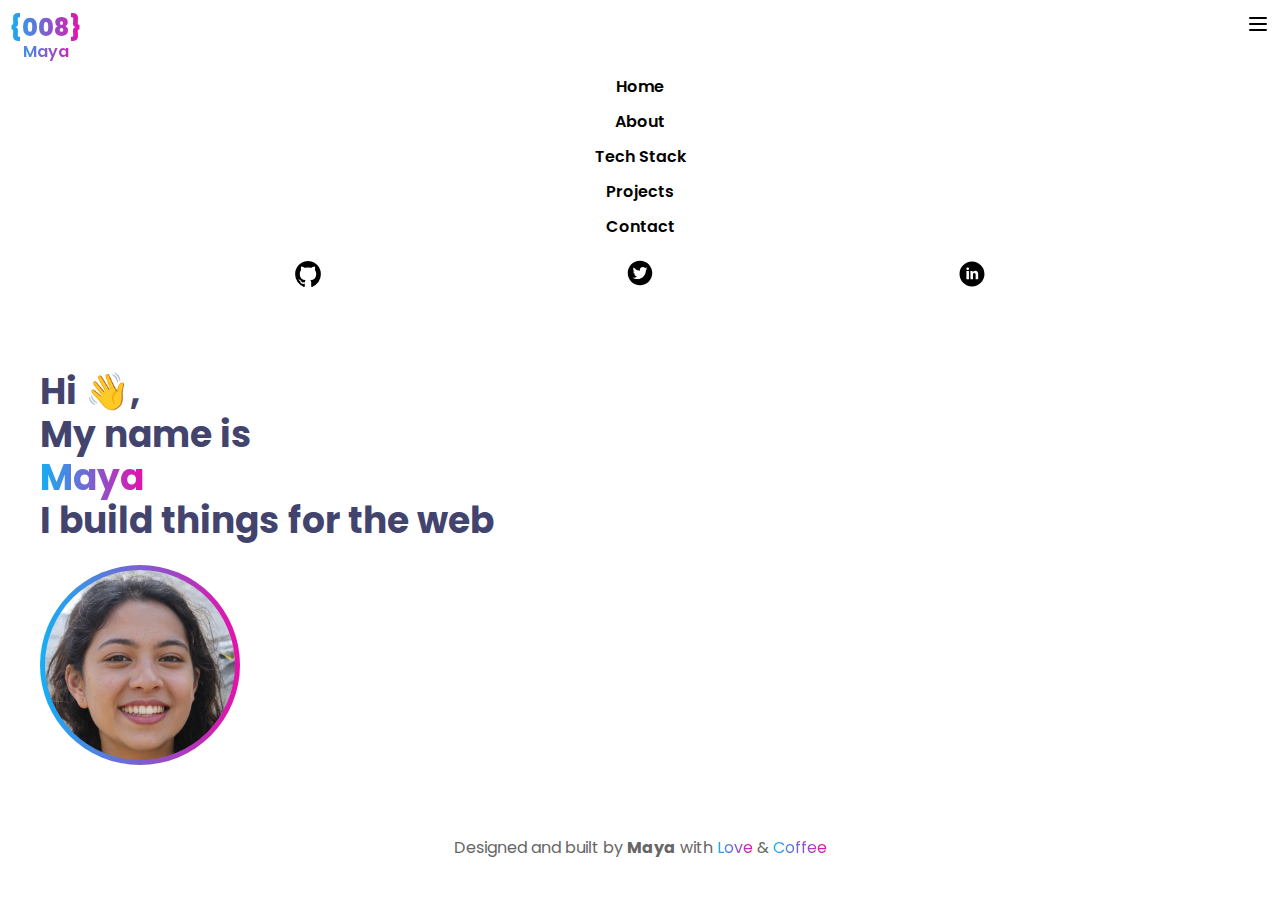
==== index.html @ 48c4150e "styling adjustments" ====
<!DOCTYPE html>
<html lang="en">
<head>
  <meta charset="UTF-8">
  <meta name="viewport" content="width=device-width, initial-scale=1.0">
  <title>Portfolio</title>
  <!-- Google Fonts -->
  <link rel="preconnect" href="https://fonts.googleapis.com">
  <link rel="preconnect" href="https://fonts.gstatic.com" crossorigin>
  <link href="https://fonts.googleapis.com/css2?family=Poppins:ital,wght@0,100;0,200;0,300;0,400;0,500;0,600;0,700;0,800;0,900;1,100;1,200;1,300;1,400;1,500;1,600;1,700;1,800;1,900&display=swap" rel="stylesheet">
  <!-- CSS -->
  <link rel="stylesheet" href="./css/icons.css">
  <link rel="stylesheet" href="./css/index.css">
</head>
<body>
  <!-- Header -->
  <header class="header">
    <nav class="header__nav">
      <!-- Logo -->
      <div class="header__logo">
        <div class="logo">
          <a href="index.html">
            <div class="logo__upper">{008}</div>
            <div class="logo__lower">Maya</div>
          </a>
        </div>
      </div>
      <!-- Navigation -->
      <div class="toggle-menu" role="button"><i class="icon icon-menu"></i></div>
      <ul class="header__nav-pages">
        <li><a href="./index.html">Home</a></li>
        <li><a href="./pages/about.html">About</a></li>
        <li><a href="./pages/tech-stack.html">Tech Stack</a></li>
        <li><a href="./pages/projects.html">Projects</a></li>
        <li><a href="./pages/contact.html">Contact</a></li>
      </ul>
      <ul class="header__nav-socials">
        <li><a href="#"><i class="icon icon-github"></i></a></li>
        <li><a href="#"><i class="icon icon-twitter_circle"></i></a></li>
        <li><a href="#"><i class="icon icon-linkedin_circle"></i></a></li>
      </ul>
    </nav>
  </header>

  <!-- Main -->
   <main class="page-content page-home">
    <!-- Page title -->
    <h1 class="page-home__title">
      Hi 👋,<br>
      My name is<br>
      <span class="gradient-text">Maya</span><br>
      I build things for the web
    </h1>
    <!-- Profile image -->
     <div class="profile-img">
      <img src="./img/profile-img.png" alt="Profile image">
     </div>
  </main>

  <!-- Footer -->
  <footer class="footer">
    <p>Designed and built by <strong>Maya</strong> with <span class="gradient-text">Love</span> & <span class="gradient-text">Coffee</span></p>
  </footer>
</body>
</html>
---- css/icons.css ----
/* COLORED ICONS ----------------------------------- */

/* Devicon: html5 */
.icon-html5 {
  display: inline-block;
  width: 1em;
  height: 1em;
  background-repeat: no-repeat;
  background-size: 100% 100%;
  background-image: url("data:image/svg+xml,%3Csvg xmlns='http://www.w3.org/2000/svg' viewBox='0 0 128 128'%3E%3Cpath fill='%23e44d26' d='M19.037 113.876L9.032 1.661h109.936l-10.016 112.198l-45.019 12.48z'/%3E%3Cpath fill='%23f16529' d='m64 116.8l36.378-10.086l8.559-95.878H64z'/%3E%3Cpath fill='%23ebebeb' d='M64 52.455H45.788L44.53 38.361H64V24.599H29.489l.33 3.692l3.382 37.927H64zm0 35.743l-.061.017l-15.327-4.14l-.979-10.975H33.816l1.928 21.609l28.193 7.826l.063-.017z'/%3E%3Cpath fill='%23fff' d='M63.952 52.455v13.763h16.947l-1.597 17.849l-15.35 4.143v14.319l28.215-7.82l.207-2.325l3.234-36.233l.335-3.696h-3.708zm0-27.856v13.762h33.244l.276-3.092l.628-6.978l.329-3.692z'/%3E%3C/svg%3E");
}
/* Devicon: css3 */
.icon-css3 {
  display: inline-block;
  width: 1em;
  height: 1em;
  background-repeat: no-repeat;
  background-size: 100% 100%;
  background-image: url("data:image/svg+xml,%3Csvg xmlns='http://www.w3.org/2000/svg' viewBox='0 0 128 128'%3E%3Cpath fill='%231572b6' d='M18.814 114.123L8.76 1.352h110.48l-10.064 112.754l-45.243 12.543z'/%3E%3Cpath fill='%2333a9dc' d='m64.001 117.062l36.559-10.136l8.601-96.354h-45.16z'/%3E%3Cpath fill='%23fff' d='M64.001 51.429h18.302l1.264-14.163H64.001V23.435h34.682l-.332 3.711l-3.4 38.114h-30.95z'/%3E%3Cpath fill='%23ebebeb' d='m64.083 87.349l-.061.018l-15.403-4.159l-.985-11.031H33.752l1.937 21.717l28.331 7.863l.063-.018z'/%3E%3Cpath fill='%23fff' d='m81.127 64.675l-1.666 18.522l-15.426 4.164v14.39l28.354-7.858l.208-2.337l2.406-26.881z'/%3E%3Cpath fill='%23ebebeb' d='M64.048 23.435v13.831H30.64l-.277-3.108l-.63-7.012l-.331-3.711zm-.047 27.996v13.831H48.792l-.277-3.108l-.631-7.012l-.33-3.711z'/%3E%3C/svg%3E");
}
/* Devicon: react */
.icon-react {
  display: inline-block;
  width: 1em;
  height: 1em;
  background-repeat: no-repeat;
  background-size: 100% 100%;
  background-image: url("data:image/svg+xml,%3Csvg xmlns='http://www.w3.org/2000/svg' viewBox='0 0 128 128'%3E%3Cg fill='%2361dafb'%3E%3Ccircle cx='64' cy='64' r='11.4'/%3E%3Cpath d='M107.3 45.2c-2.2-.8-4.5-1.6-6.9-2.3c.6-2.4 1.1-4.8 1.5-7.1c2.1-13.2-.2-22.5-6.6-26.1c-1.9-1.1-4-1.6-6.4-1.6c-7 0-15.9 5.2-24.9 13.9c-9-8.7-17.9-13.9-24.9-13.9c-2.4 0-4.5.5-6.4 1.6c-6.4 3.7-8.7 13-6.6 26.1c.4 2.3.9 4.7 1.5 7.1c-2.4.7-4.7 1.4-6.9 2.3C8.2 50 1.4 56.6 1.4 64s6.9 14 19.3 18.8c2.2.8 4.5 1.6 6.9 2.3c-.6 2.4-1.1 4.8-1.5 7.1c-2.1 13.2.2 22.5 6.6 26.1c1.9 1.1 4 1.6 6.4 1.6c7.1 0 16-5.2 24.9-13.9c9 8.7 17.9 13.9 24.9 13.9c2.4 0 4.5-.5 6.4-1.6c6.4-3.7 8.7-13 6.6-26.1c-.4-2.3-.9-4.7-1.5-7.1c2.4-.7 4.7-1.4 6.9-2.3c12.5-4.8 19.3-11.4 19.3-18.8s-6.8-14-19.3-18.8M92.5 14.7c4.1 2.4 5.5 9.8 3.8 20.3c-.3 2.1-.8 4.3-1.4 6.6c-5.2-1.2-10.7-2-16.5-2.5c-3.4-4.8-6.9-9.1-10.4-13c7.4-7.3 14.9-12.3 21-12.3c1.3 0 2.5.3 3.5.9M81.3 74c-1.8 3.2-3.9 6.4-6.1 9.6c-3.7.3-7.4.4-11.2.4c-3.9 0-7.6-.1-11.2-.4q-3.3-4.8-6-9.6c-1.9-3.3-3.7-6.7-5.3-10c1.6-3.3 3.4-6.7 5.3-10c1.8-3.2 3.9-6.4 6.1-9.6c3.7-.3 7.4-.4 11.2-.4c3.9 0 7.6.1 11.2.4q3.3 4.8 6 9.6c1.9 3.3 3.7 6.7 5.3 10c-1.7 3.3-3.4 6.6-5.3 10m8.3-3.3c1.5 3.5 2.7 6.9 3.8 10.3c-3.4.8-7 1.4-10.8 1.9c1.2-1.9 2.5-3.9 3.6-6c1.2-2.1 2.3-4.2 3.4-6.2M64 97.8c-2.4-2.6-4.7-5.4-6.9-8.3c2.3.1 4.6.2 6.9.2s4.6-.1 6.9-.2c-2.2 2.9-4.5 5.7-6.9 8.3m-18.6-15c-3.8-.5-7.4-1.1-10.8-1.9c1.1-3.3 2.3-6.8 3.8-10.3c1.1 2 2.2 4.1 3.4 6.1c1.2 2.2 2.4 4.1 3.6 6.1m-7-25.5c-1.5-3.5-2.7-6.9-3.8-10.3c3.4-.8 7-1.4 10.8-1.9c-1.2 1.9-2.5 3.9-3.6 6c-1.2 2.1-2.3 4.2-3.4 6.2M64 30.2c2.4 2.6 4.7 5.4 6.9 8.3c-2.3-.1-4.6-.2-6.9-.2s-4.6.1-6.9.2c2.2-2.9 4.5-5.7 6.9-8.3m22.2 21l-3.6-6c3.8.5 7.4 1.1 10.8 1.9c-1.1 3.3-2.3 6.8-3.8 10.3c-1.1-2.1-2.2-4.2-3.4-6.2M31.7 35c-1.7-10.5-.3-17.9 3.8-20.3c1-.6 2.2-.9 3.5-.9c6 0 13.5 4.9 21 12.3c-3.5 3.8-7 8.2-10.4 13c-5.8.5-11.3 1.4-16.5 2.5c-.6-2.3-1-4.5-1.4-6.6M7 64c0-4.7 5.7-9.7 15.7-13.4c2-.8 4.2-1.5 6.4-2.1c1.6 5 3.6 10.3 6 15.6c-2.4 5.3-4.5 10.5-6 15.5C15.3 75.6 7 69.6 7 64m28.5 49.3c-4.1-2.4-5.5-9.8-3.8-20.3c.3-2.1.8-4.3 1.4-6.6c5.2 1.2 10.7 2 16.5 2.5c3.4 4.8 6.9 9.1 10.4 13c-7.4 7.3-14.9 12.3-21 12.3c-1.3 0-2.5-.3-3.5-.9M96.3 93c1.7 10.5.3 17.9-3.8 20.3c-1 .6-2.2.9-3.5.9c-6 0-13.5-4.9-21-12.3c3.5-3.8 7-8.2 10.4-13c5.8-.5 11.3-1.4 16.5-2.5c.6 2.3 1 4.5 1.4 6.6m9-15.6c-2 .8-4.2 1.5-6.4 2.1c-1.6-5-3.6-10.3-6-15.6c2.4-5.3 4.5-10.5 6-15.5c13.8 4 22.1 10 22.1 15.6c0 4.7-5.8 9.7-15.7 13.4'/%3E%3C/g%3E%3C/svg%3E");
}
/* Devicon: redux */
.icon-redux {
  display: inline-block;
  width: 1em;
  height: 1em;
  background-repeat: no-repeat;
  background-size: 100% 100%;
  background-image: url("data:image/svg+xml,%3Csvg xmlns='http://www.w3.org/2000/svg' viewBox='0 0 128 128'%3E%3Cpath fill='%23764abc' d='M88.69 88.11c-9 18.4-24.76 30.78-45.61 34.85a39.7 39.7 0 0 1-9.77 1.14c-12 0-23-5-28.34-13.19C-2.2 100-4.64 76.87 19 59.76c.48 2.61 1.46 6.19 2.11 8.31A38.24 38.24 0 0 0 10 81.1c-4.4 8.64-3.91 17.27 1.3 25.25c3.6 5.38 9.3 8.65 16.63 9.65a44 44 0 0 0 26.55-5c12.71-6.68 21.18-14.66 26.72-25.57a9.32 9.32 0 0 1-2.61-6A9.12 9.12 0 0 1 87.37 70h.34a9.15 9.15 0 0 1 1 18.25zm28.67-20.2c12.21 13.84 12.54 30.13 7.82 39.58c-4.4 8.63-16 17.27-31.6 17.27a50.5 50.5 0 0 1-21-5.05c2.29-1.63 5.54-4.24 7.33-5.87a41.5 41.5 0 0 0 16 3.42c10.1 0 17.75-4.72 22.31-13.35c2.93-5.7 3.1-12.38.33-19.22a43.6 43.6 0 0 0-17.27-20.85a62 62 0 0 0-34.74-10.59h-2.93a9.21 9.21 0 0 1-8 5.54h-.31a9.13 9.13 0 0 1-.3-18.25h.33a9 9 0 0 1 8 4.89h2.61c20.8 0 39.06 7.98 51.42 22.48m-82.75 23a7.3 7.3 0 0 1 1.14-4.73c-9.12-15.8-14-35.83-6.51-56.68C34.61 13.83 48.13 3.24 62.79 3.24c15.64 0 31.93 13.69 33.88 40.07c-2.44-.81-6-2-8.14-2.44c-.53-8.63-7.82-30.13-25.09-29.81c-6.19.17-15.31 3.1-20 9.12a43.7 43.7 0 0 0-9.64 25.25a59.6 59.6 0 0 0 8.47 36.16a2.75 2.75 0 0 1 1.14-.16h.32a9.121 9.121 0 0 1 .33 18.24h-.33a9.16 9.16 0 0 1-9.12-8.79z'/%3E%3C/svg%3E");
}
/* Devicon: bootstrap */
.icon-bootstrap {
  display: inline-block;
  width: 1em;
  height: 1em;
  background-repeat: no-repeat;
  background-size: 100% 100%;
  background-image: url("data:image/svg+xml,%3Csvg xmlns='http://www.w3.org/2000/svg' viewBox='0 0 128 128'%3E%3Cdefs%3E%3ClinearGradient id='deviconBootstrap0' x1='76.079' x2='523.48' y1='10.798' y2='365.95' gradientTransform='translate(1.11 14.613)scale(.24566)' gradientUnits='userSpaceOnUse'%3E%3Cstop offset='0' stop-color='%239013fe'/%3E%3Cstop offset='1' stop-color='%236610f2'/%3E%3C/linearGradient%3E%3ClinearGradient id='deviconBootstrap1' x1='193.51' x2='293.51' y1='109.74' y2='278.87' gradientTransform='translate(0 52)' gradientUnits='userSpaceOnUse'%3E%3Cstop offset='0' stop-color='%23fff'/%3E%3Cstop offset='1' stop-color='%23f1e5fc'/%3E%3C/linearGradient%3E%3Cfilter id='deviconBootstrap2' width='197' height='249' x='161.9' y='135.46' color-interpolation-filters='sRGB' filterUnits='userSpaceOnUse'%3E%3CfeFlood flood-opacity='0' result='BackgroundImageFix'/%3E%3CfeColorMatrix in='SourceAlpha' values='0 0 0 0 0 0 0 0 0 0 0 0 0 0 0 0 0 0 127 0'/%3E%3CfeOffset dy='4'/%3E%3CfeGaussianBlur stdDeviation='8'/%3E%3CfeColorMatrix values='0 0 0 0 0 0 0 0 0 0 0 0 0 0 0 0 0 0 0.15 0'/%3E%3CfeBlend in2='BackgroundImageFix' result='effect1_dropShadow'/%3E%3CfeBlend in='SourceGraphic' in2='effect1_dropShadow' result='shape'/%3E%3C/filter%3E%3C/defs%3E%3Cpath fill='url(%23deviconBootstrap0)' d='M14.985 27.712c-.237-6.815 5.072-13.099 12.249-13.099h73.54c7.177 0 12.486 6.284 12.249 13.099c-.228 6.546.068 15.026 2.202 21.94c2.141 6.936 5.751 11.319 11.664 11.883v6.387c-5.913.564-9.523 4.947-11.664 11.883c-2.134 6.914-2.43 15.394-2.202 21.94c.237 6.815-5.072 13.098-12.249 13.098h-73.54c-7.177 0-12.486-6.284-12.249-13.098c.228-6.546-.068-15.026-2.203-21.94c-2.14-6.935-5.76-11.319-11.673-11.883v-6.387c5.913-.563 9.533-4.947 11.673-11.883c2.135-6.914 2.43-15.394 2.203-21.94'/%3E%3Cpath fill='url(%23deviconBootstrap1)' d='M267.1 364.46c47.297 0 75.798-23.158 75.798-61.355c0-28.873-20.336-49.776-50.532-53.085v-1.203c22.185-3.609 39.594-24.211 39.594-47.219c0-32.783-25.882-54.138-65.322-54.138h-88.74v217zm-54.692-189.48h45.911c24.958 0 39.131 11.128 39.131 31.279c0 21.505-16.484 33.535-46.372 33.535h-38.67zm0 161.96v-71.431h45.602c32.661 0 49.608 12.03 49.608 35.49c0 23.459-16.484 35.941-47.605 35.941z' filter='url(%23deviconBootstrap2)' transform='translate(1.494 2.203)scale(.24566)'/%3E%3C/svg%3E");
}
/* Devicon: sass */
.icon-sass {
  display: inline-block;
  width: 1em;
  height: 1em;
  background-repeat: no-repeat;
  background-size: 100% 100%;
  background-image: url("data:image/svg+xml,%3Csvg xmlns='http://www.w3.org/2000/svg' viewBox='0 0 128 128'%3E%3Cpath fill='%23cb6699' fill-rule='evenodd' d='M1.219 56.156c0 .703.207 1.167.323 1.618c.756 2.933 2.381 5.45 4.309 7.746c2.746 3.272 6.109 5.906 9.554 8.383c2.988 2.148 6.037 4.248 9.037 6.38c.515.366 1.002.787 1.561 1.236c-.481.26-.881.489-1.297.7c-3.959 2.008-7.768 4.259-11.279 6.986c-2.116 1.644-4.162 3.391-5.607 5.674c-2.325 3.672-3.148 7.584-1.415 11.761c.506 1.22 1.278 2.274 2.367 3.053c.353.252.749.502 1.162.6c1.058.249 2.136.412 3.207.609l3.033-.002c3.354-.299 6.407-1.448 9.166-3.352c4.312-2.976 7.217-6.966 8.466-12.087c.908-3.722.945-7.448-.125-11.153a12 12 0 0 0-.354-1.014c-.13-.333-.283-.657-.463-1.072l6.876-3.954l.103.088c-.125.409-.258.817-.371 1.23c-.817 2.984-1.36 6.02-1.165 9.117c.208 3.3 1.129 6.389 3.061 9.146c1.562 2.23 5.284 2.313 6.944.075c.589-.795 1.16-1.626 1.589-2.513c1.121-2.315 2.159-4.671 3.23-7.011l.187-.428c-.077 1.108-.167 2.081-.208 3.055c-.064 1.521.025 3.033.545 4.48c.445 1.238 1.202 2.163 2.62 2.326c.97.111 1.743-.333 2.456-.896a10.4 10.4 0 0 0 2.691-3.199c1.901-3.491 3.853-6.961 5.576-10.54c1.864-3.871 3.494-7.855 5.225-11.792l.286-.698c.409 1.607.694 3.181 1.219 4.671c.61 1.729 1.365 3.417 2.187 5.058c.389.775.344 1.278-.195 1.928c-2.256 2.72-4.473 5.473-6.692 8.223c-.491.607-.98 1.225-1.389 1.888a3.7 3.7 0 0 0-.48 1.364a1.737 1.737 0 0 0 1.383 1.971a9.7 9.7 0 0 0 2.708.193c3.097-.228 5.909-1.315 8.395-3.157c3.221-2.386 4.255-5.642 3.475-9.501c-.211-1.047-.584-2.065-.947-3.074c-.163-.455-.174-.774.123-1.198c2.575-3.677 4.775-7.578 6.821-11.569c.081-.157.164-.314.306-.482c.663 3.45 1.661 6.775 3.449 9.792c-.912.879-1.815 1.676-2.632 2.554c-1.799 1.934-3.359 4.034-4.173 6.595c-.35 1.104-.619 2.226-.463 3.405c.242 1.831 1.742 3.021 3.543 2.604c3.854-.892 7.181-2.708 9.612-5.925c1.636-2.166 1.785-4.582 1.1-7.113c-.188-.688-.411-1.365-.651-2.154c.951-.295 1.878-.649 2.837-.868c4.979-1.136 9.904-.938 14.702.86c2.801 1.05 5.064 2.807 6.406 5.571c1.639 3.379.733 6.585-2.452 8.721c-.297.199-.637.356-.883.605a.87.87 0 0 0-.205.67c.021.123.346.277.533.275c1.047-.008 1.896-.557 2.711-1.121c2.042-1.413 3.532-3.314 3.853-5.817l.063-.188l-.077-1.63c-.031-.094.023-.187.016-.258c-.434-3.645-2.381-6.472-5.213-8.688c-3.28-2.565-7.153-3.621-11.249-3.788a25.4 25.4 0 0 0-9.765 1.503c-.897.325-1.786.71-2.688 1.073c-.121-.219-.251-.429-.358-.646c-.926-1.896-2.048-3.708-2.296-5.882c-.176-1.544-.392-3.086-.025-4.613c.353-1.469.813-2.913 1.246-4.362c.223-.746.066-1.164-.646-1.5a3 3 0 0 0-.786-.258c-1.75-.254-3.476-.109-5.171.384c-.6.175-1.036.511-1.169 1.175c-.076.381-.231.746-.339 1.122c-.443 1.563-.757 3.156-1.473 4.645c-1.794 3.735-3.842 7.329-5.938 10.897c-.227.385-.466.763-.752 1.23c-.736-1.54-1.521-2.922-1.759-4.542c-.269-1.832-.481-3.661-.025-5.479c.339-1.356.782-2.687 1.19-4.025c.193-.636.104-.97-.472-1.305c-.291-.169-.62-.319-.948-.368a11.64 11.64 0 0 0-5.354.438c-.543.176-.828.527-.994 1.087c-.488 1.652-.904 3.344-1.589 4.915c-2.774 6.36-5.628 12.687-8.479 19.013c-.595 1.321-1.292 2.596-1.963 3.882c-.17.326-.418.613-.63.919c-.17-.201-.236-.339-.235-.477c.005-.813-.092-1.65.063-2.436a172 172 0 0 1 1.578-7.099c.47-1.946 1.017-3.874 1.538-5.807c.175-.647.178-1.252-.287-1.796c-.781-.911-2.413-1.111-3.381-.409l-.428.242l.083-.69c.204-1.479.245-2.953-.161-4.41c-.506-1.816-1.802-2.861-3.686-2.803c-.878.027-1.8.177-2.613.497c-3.419 1.34-6.048 3.713-8.286 6.568a2.6 2.6 0 0 1-.757.654c-2.893 1.604-5.795 3.188-8.696 4.778l-3.229 1.769c-.866-.826-1.653-1.683-2.546-2.41c-2.727-2.224-5.498-4.393-8.244-6.592c-2.434-1.949-4.792-3.979-6.596-6.56c-1.342-1.92-2.207-4.021-2.29-6.395c-.105-3.025.753-5.789 2.293-8.362c1.97-3.292 4.657-5.934 7.611-8.327c3.125-2.53 6.505-4.678 10.008-6.639c4.901-2.743 9.942-5.171 15.347-6.774c5.542-1.644 11.165-2.585 16.965-1.929c2.28.258 4.494.78 6.527 1.895c1.557.853 2.834 1.97 3.428 3.716c.586 1.718.568 3.459.162 5.204c-.825 3.534-2.76 6.447-5.195 9.05c-3.994 4.267-8.866 7.172-14.351 9.091a39.5 39.5 0 0 1-9.765 2.083c-2.729.229-5.401-.013-7.985-.962c-1.711-.629-3.201-1.591-4.399-2.987c-.214-.25-.488-.521-.887-.287c-.391.23-.46.602-.329.979c.219.626.421 1.278.762 1.838c.857 1.405 2.107 2.424 3.483 3.298c2.643 1.681 5.597 2.246 8.66 2.377c4.648.201 9.183-.493 13.654-1.74c6.383-1.78 11.933-4.924 16.384-9.884c3.706-4.13 6.353-8.791 6.92-14.419c.277-2.747-.018-5.438-1.304-7.944c-1.395-2.715-3.613-4.734-6.265-6.125C68.756 18.179 64.588 17 60.286 17h-4.31c-5.21 0-10.247 1.493-15.143 3.274c-3.706 1.349-7.34 2.941-10.868 4.703c-7.683 3.839-14.838 8.468-20.715 14.833c-2.928 3.171-5.407 6.67-6.833 10.79a41 41 0 0 0-1.111 3.746m27.839 36.013c-.333 4.459-2.354 8.074-5.657 11.002c-1.858 1.646-3.989 2.818-6.471 3.23c-.9.149-1.821.185-2.694-.188c-1.245-.532-1.524-1.637-1.548-2.814c-.037-1.876.62-3.572 1.521-5.186c1.176-2.104 2.9-3.708 4.741-5.206c2.9-2.361 6.046-4.359 9.268-6.245l.243-.1c.498 1.84.735 3.657.597 5.507M54.303 70.98c-.235 1.424-.529 2.849-.945 4.229c-1.438 4.777-3.285 9.406-5.282 13.973c-.369.845-.906 1.616-1.373 2.417a1.7 1.7 0 0 1-.283.334c-.578.571-1.126.541-1.418-.206c-.34-.868-.549-1.797-.729-2.716c-.121-.617-.092-1.265-.13-1.897c.039-4.494 1.41-8.578 3.736-12.38c.959-1.568 2.003-3.062 3.598-4.054a6.3 6.3 0 0 1 1.595-.706c.85-.239 1.372.154 1.231 1.006m17.164 21.868l6.169-7.203c.257 2.675-4.29 8.015-6.169 7.203m19.703-4.847c-.436.25-.911.43-1.358.661c-.409.212-.544-.002-.556-.354a2.4 2.4 0 0 1 .093-.721c.833-2.938 2.366-5.446 4.647-7.486l.16-.082c1.085 3.035-.169 6.368-2.986 7.982' clip-rule='evenodd'/%3E%3C/svg%3E");
}
/* Devicon: git */
.icon-git {
  display: inline-block;
  width: 1em;
  height: 1em;
  background-repeat: no-repeat;
  background-size: 100% 100%;
  background-image: url("data:image/svg+xml,%3Csvg xmlns='http://www.w3.org/2000/svg' viewBox='0 0 128 128'%3E%3Cpath fill='%23f34f29' d='M124.737 58.378L69.621 3.264c-3.172-3.174-8.32-3.174-11.497 0L46.68 14.71l14.518 14.518c3.375-1.139 7.243-.375 9.932 2.314c2.703 2.706 3.461 6.607 2.294 9.993l13.992 13.993c3.385-1.167 7.292-.413 9.994 2.295c3.78 3.777 3.78 9.9 0 13.679a9.673 9.673 0 0 1-13.683 0a9.68 9.68 0 0 1-2.105-10.521L68.574 47.933l-.002 34.341a9.7 9.7 0 0 1 2.559 1.828c3.778 3.777 3.778 9.898 0 13.683c-3.779 3.777-9.904 3.777-13.679 0c-3.778-3.784-3.778-9.905 0-13.683a9.7 9.7 0 0 1 3.167-2.11V47.333a9.6 9.6 0 0 1-3.167-2.111c-2.862-2.86-3.551-7.06-2.083-10.576L41.056 20.333L3.264 58.123a8.133 8.133 0 0 0 0 11.5l55.117 55.114c3.174 3.174 8.32 3.174 11.499 0l54.858-54.858a8.135 8.135 0 0 0-.001-11.501'/%3E%3C/svg%3E");
}
/* Devicon: vscode */
.icon-vscode {
  display: inline-block;
  width: 1em;
  height: 1em;
  background-repeat: no-repeat;
  background-size: 100% 100%;
  background-image: url("data:image/svg+xml,%3Csvg xmlns='http://www.w3.org/2000/svg' viewBox='0 0 128 128'%3E%3Cmask id='deviconVscode0' width='128' height='128' x='0' y='0' maskUnits='userSpaceOnUse' style='mask-type:alpha'%3E%3Cpath fill='%23fff' fill-rule='evenodd' d='M90.767 127.126a7.97 7.97 0 0 0 6.35-.244l26.353-12.681a8 8 0 0 0 4.53-7.209V21.009a8 8 0 0 0-4.53-7.21L97.117 1.12a7.97 7.97 0 0 0-9.093 1.548l-50.45 46.026L15.6 32.013a5.33 5.33 0 0 0-6.807.302l-7.048 6.411a5.335 5.335 0 0 0-.006 7.888L20.796 64L1.74 81.387a5.336 5.336 0 0 0 .006 7.887l7.048 6.411a5.33 5.33 0 0 0 6.807.303l21.974-16.68l50.45 46.025a8 8 0 0 0 2.743 1.793Zm5.252-92.183L57.74 64l38.28 29.058V34.943Z' clip-rule='evenodd'/%3E%3C/mask%3E%3Cg mask='url(%23deviconVscode0)'%3E%3Cpath fill='%230065A9' d='M123.471 13.82L97.097 1.12A7.97 7.97 0 0 0 88 2.668L1.662 81.387a5.333 5.333 0 0 0 .006 7.887l7.052 6.411a5.33 5.33 0 0 0 6.811.303l103.971-78.875c3.488-2.646 8.498-.158 8.498 4.22v-.306a8 8 0 0 0-4.529-7.208Z'/%3E%3Cg filter='url(%23deviconVscode1)'%3E%3Cpath fill='%23007ACC' d='m123.471 114.181l-26.374 12.698A7.97 7.97 0 0 1 88 125.333L1.662 46.613a5.333 5.333 0 0 1 .006-7.887l7.052-6.411a5.33 5.33 0 0 1 6.811-.303l103.971 78.874c3.488 2.647 8.498.159 8.498-4.219v.306a8 8 0 0 1-4.529 7.208'/%3E%3C/g%3E%3Cg filter='url(%23deviconVscode2)'%3E%3Cpath fill='%231F9CF0' d='M97.098 126.882A7.98 7.98 0 0 1 88 125.333c2.952 2.952 8 .861 8-3.314V5.98c0-4.175-5.048-6.266-8-3.313a7.98 7.98 0 0 1 9.098-1.549L123.467 13.8A8 8 0 0 1 128 21.01v85.982a8 8 0 0 1-4.533 7.21z'/%3E%3C/g%3E%3Cpath fill='url(%23deviconVscode3)' fill-rule='evenodd' d='M90.69 127.126a7.97 7.97 0 0 0 6.349-.244l26.353-12.681a8 8 0 0 0 4.53-7.21V21.009a8 8 0 0 0-4.53-7.21L97.039 1.12a7.97 7.97 0 0 0-9.093 1.548l-50.45 46.026l-21.974-16.68a5.33 5.33 0 0 0-6.807.302l-7.048 6.411a5.336 5.336 0 0 0-.006 7.888L20.718 64L1.662 81.386a5.335 5.335 0 0 0 .006 7.888l7.048 6.411a5.33 5.33 0 0 0 6.807.303l21.975-16.681l50.45 46.026a8 8 0 0 0 2.742 1.793m5.252-92.184L57.662 64l38.28 29.057z' clip-rule='evenodd' opacity='.25'/%3E%3C/g%3E%3Cdefs%3E%3Cfilter id='deviconVscode1' width='144.744' height='113.408' x='-8.411' y='22.594' color-interpolation-filters='sRGB' filterUnits='userSpaceOnUse'%3E%3CfeFlood flood-opacity='0' result='BackgroundImageFix'/%3E%3CfeColorMatrix in='SourceAlpha' result='hardAlpha' values='0 0 0 0 0 0 0 0 0 0 0 0 0 0 0 0 0 0 127 0'/%3E%3CfeOffset/%3E%3CfeGaussianBlur stdDeviation='4.167'/%3E%3CfeColorMatrix values='0 0 0 0 0 0 0 0 0 0 0 0 0 0 0 0 0 0 0.25 0'/%3E%3CfeBlend in2='BackgroundImageFix' mode='overlay' result='effect1_dropShadow_1_36'/%3E%3CfeBlend in='SourceGraphic' in2='effect1_dropShadow_1_36' result='shape'/%3E%3C/filter%3E%3Cfilter id='deviconVscode2' width='56.667' height='144.007' x='79.667' y='-8.004' color-interpolation-filters='sRGB' filterUnits='userSpaceOnUse'%3E%3CfeFlood flood-opacity='0' result='BackgroundImageFix'/%3E%3CfeColorMatrix in='SourceAlpha' result='hardAlpha' values='0 0 0 0 0 0 0 0 0 0 0 0 0 0 0 0 0 0 127 0'/%3E%3CfeOffset/%3E%3CfeGaussianBlur stdDeviation='4.167'/%3E%3CfeColorMatrix values='0 0 0 0 0 0 0 0 0 0 0 0 0 0 0 0 0 0 0.25 0'/%3E%3CfeBlend in2='BackgroundImageFix' mode='overlay' result='effect1_dropShadow_1_36'/%3E%3CfeBlend in='SourceGraphic' in2='effect1_dropShadow_1_36' result='shape'/%3E%3C/filter%3E%3ClinearGradient id='deviconVscode3' x1='63.922' x2='63.922' y1='.33' y2='127.67' gradientUnits='userSpaceOnUse'%3E%3Cstop stop-color='%23fff'/%3E%3Cstop offset='1' stop-color='%23fff' stop-opacity='0'/%3E%3C/linearGradient%3E%3C/defs%3E%3C/svg%3E");
}
/* vscode-icons: file-type-tailwind */
.icon-tailwind {
  display: inline-block;
  width: 1em;
  height: 1em;
  background-repeat: no-repeat;
  background-size: 100% 100%;
  background-image: url("data:image/svg+xml,%3Csvg xmlns='http://www.w3.org/2000/svg' viewBox='0 0 32 32'%3E%3Cpath fill='%2344a8b3' d='M9 13.7q1.4-5.6 7-5.6c5.6 0 6.3 4.2 9.1 4.9q2.8.7 4.9-2.1q-1.4 5.6-7 5.6c-5.6 0-6.3-4.2-9.1-4.9q-2.8-.7-4.9 2.1m-7 8.4q1.4-5.6 7-5.6c5.6 0 6.3 4.2 9.1 4.9q2.8.7 4.9-2.1q-1.4 5.6-7 5.6c-5.6 0-6.3-4.2-9.1-4.9q-2.8-.7-4.9 2.1'/%3E%3C/svg%3E");
}
/* vscode-icons: file-type-js-official */
.icon-js {
  display: inline-block;
  width: 1em;
  height: 1em;
  background-repeat: no-repeat;
  background-size: 100% 100%;
  background-image: url("data:image/svg+xml,%3Csvg xmlns='http://www.w3.org/2000/svg' viewBox='0 0 32 32'%3E%3Cpath fill='%23f5de19' d='M2 2h28v28H2z'/%3E%3Cpath d='M20.809 23.875a2.87 2.87 0 0 0 2.6 1.6c1.09 0 1.787-.545 1.787-1.3c0-.9-.716-1.222-1.916-1.747l-.658-.282c-1.9-.809-3.16-1.822-3.16-3.964c0-1.973 1.5-3.476 3.853-3.476a3.89 3.89 0 0 1 3.742 2.107L25 18.128A1.79 1.79 0 0 0 23.311 17a1.145 1.145 0 0 0-1.259 1.128c0 .789.489 1.109 1.618 1.6l.658.282c2.236.959 3.5 1.936 3.5 4.133c0 2.369-1.861 3.667-4.36 3.667a5.06 5.06 0 0 1-4.795-2.691Zm-9.295.228c.413.733.789 1.353 1.693 1.353c.864 0 1.41-.338 1.41-1.653v-8.947h2.631v8.982c0 2.724-1.6 3.964-3.929 3.964a4.085 4.085 0 0 1-3.947-2.4Z'/%3E%3C/svg%3E");
}
/* akar-icons: link-chain */
.icon-chain {
  display: inline-block;
  width: 1em;
  height: 1em;
  --svg: url("data:image/svg+xml,%3Csvg xmlns='http://www.w3.org/2000/svg' viewBox='0 0 24 24'%3E%3Cg fill='none' stroke='%23000' stroke-linecap='round' stroke-linejoin='round' stroke-width='2'%3E%3Cpath d='M13.544 10.456a4.37 4.37 0 0 0-6.176 0l-3.089 3.088a4.367 4.367 0 1 0 6.177 6.177L12 18.177'/%3E%3Cpath d='M10.456 13.544a4.37 4.37 0 0 0 6.176 0l3.089-3.088a4.367 4.367 0 1 0-6.177-6.177L12 5.823'/%3E%3C/g%3E%3C/svg%3E");
  background-color: currentColor;
  -webkit-mask-image: var(--svg);
  mask-image: var(--svg);
  -webkit-mask-repeat: no-repeat;
  mask-repeat: no-repeat;
  -webkit-mask-size: 100% 100%;
  mask-size: 100% 100%;
}

/* CURRENT-COLOR ICONS -------------------------- */

/* ant-design: twitter-circle-filled */
.icon-twitter_circle {
  display: inline-block;
  width: 1em;
  height: 1em;
  --svg: url("data:image/svg+xml,%3Csvg xmlns='http://www.w3.org/2000/svg' viewBox='0 0 1024 1024'%3E%3Cpath fill='%23000' d='M512 64C264.6 64 64 264.6 64 512s200.6 448 448 448s448-200.6 448-448S759.4 64 512 64m215.3 337.7c.3 4.7.3 9.6.3 14.4c0 146.8-111.8 315.9-316.1 315.9c-63 0-121.4-18.3-170.6-49.8c9 1 17.6 1.4 26.8 1.4c52 0 99.8-17.6 137.9-47.4c-48.8-1-89.8-33-103.8-77c17.1 2.5 32.5 2.5 50.1-2a111 111 0 0 1-88.9-109v-1.4c14.7 8.3 32 13.4 50.1 14.1a111.13 111.13 0 0 1-49.5-92.4c0-20.7 5.4-39.6 15.1-56a315.28 315.28 0 0 0 229 116.1C492 353.1 548.4 292 616.2 292c32 0 60.8 13.4 81.1 35c25.1-4.7 49.1-14.1 70.5-26.7c-8.3 25.7-25.7 47.4-48.8 61.1c22.4-2.4 44-8.6 64-17.3c-15.1 22.2-34 41.9-55.7 57.6'/%3E%3C/svg%3E");
  background-color: currentColor;
  -webkit-mask-image: var(--svg);
  mask-image: var(--svg);
  -webkit-mask-repeat: no-repeat;
  mask-repeat: no-repeat;
  -webkit-mask-size: 100% 100%;
  mask-size: 100% 100%;
}
/* Font Awesome 4: github */
.icon-github {
  display: inline-block;
  width: 1.03em;
  height: 1em;
  --svg: url("data:image/svg+xml,%3Csvg xmlns='http://www.w3.org/2000/svg' viewBox='0 0 1536 1504'%3E%3Cpath fill='%23000' d='M768 0q209 0 385.5 103T1433 382.5T1536 768q0 251-146.5 451.5T1011 1497q-27 5-40-7t-13-30q0-3 .5-76.5t.5-134.5q0-97-52-142q57-6 102.5-18t94-39t81-66.5t53-105T1258 728q0-119-79-206q37-91-8-204q-28-9-81 11t-92 44l-38 24q-93-26-192-26t-192 26q-16-11-42.5-27T450 331.5T365 318q-45 113-8 204q-79 87-79 206q0 85 20.5 150T351 983t80.5 67t94 39t102.5 18q-39 36-49 103q-21 10-45 15t-57 5t-65.5-21.5T356 1146q-19-32-48.5-52t-49.5-24l-20-3q-21 0-29 4.5t-5 11.5t9 14t13 12l7 5q22 10 43.5 38t31.5 51l10 23q13 38 44 61.5t67 30t69.5 7t55.5-3.5l23-4q0 38 .5 88.5t.5 54.5q0 18-13 30t-40 7q-232-77-378.5-277.5T0 768q0-209 103-385.5T382.5 103T768 0M291 1103q3-7-7-12q-10-3-13 2q-3 7 7 12q9 6 13-2m31 34q7-5-2-16q-10-9-16-3q-7 5 2 16q10 10 16 3m30 45q9-7 0-19q-8-13-17-6q-9 5 0 18t17 7m42 42q8-8-4-19q-12-12-20-3q-9 8 4 19q12 12 20 3m57 25q3-11-13-16q-15-4-19 7t13 15q15 6 19-6m63 5q0-13-17-11q-16 0-16 11q0 13 17 11q16 0 16-11m58-10q-2-11-18-9q-16 3-14 15t18 8t14-14'/%3E%3C/svg%3E");
  background-color: currentColor;
  -webkit-mask-image: var(--svg);
  mask-image: var(--svg);
  -webkit-mask-repeat: no-repeat;
  mask-repeat: no-repeat;
  -webkit-mask-size: 100% 100%;
  mask-size: 100% 100%;
}
/* Core UI icons: cib:greensock */
.icon-greensock {
  display: inline-block;
  width: 1em;
  height: 1em;
  --svg: url("data:image/svg+xml,%3Csvg xmlns='http://www.w3.org/2000/svg' viewBox='0 0 32 32'%3E%3Cpath fill='%23000' d='M17.964 31.932c-.417-.073-.849-.271-1.094-.49a.96.96 0 0 1-.266-.646c0-.245.125-.589.323-.932q.18-.29.281-.62c.042-.151.13-.396.198-.552l.12-.286l.031-1.911c.016-1.057.047-2.036.073-2.188c.068-.438.182-.865.333-1.281l.115-.276l-.167-.099c-.151-.094-.276-.224-.771-.813c-.609-.719-1.411-1.115-2.547-1.25q-.556-.055-1.12-.078c-1.667-.078-2.62-.427-3.479-1.271c-.641-.63-.974-1.365-1.109-2.448c-.182-1.464-.385-2.214-.76-2.823a3 3 0 0 0-.318-.422l-.151-.151l-.333.214c-.182.12-.438.271-.563.339q-.624.345-1.193.76c-.932.677-1.948 1.526-2.505 2.083c-.25.25-.38.359-.438.349c-.38-.057-.089-1.703.531-2.943c.792-1.599 2.125-3.073 3.667-4.068c1.266-.818 3.313-1.943 4.26-2.339c1.682-.703 3.859-1.464 5.349-1.87c.313-.089.505-.167.635-.255c.292-.203.578-.302.906-.307c.276-.005.302-.01.568-.188c.313-.203.406-.214.719-.104l.203.073l.25-.172l.25-.167l.359.005c.276.005.401-.005.521-.057c.151-.068.156-.078.198-.328c.094-.542.104-.813.047-1.141c-.073-.432-.083-2.109-.01-2.438c.078-.354.13-.427.396-.557c.396-.193.693-.25 1.375-.25c.833 0 1.255.115 1.568.417c.281.271.328.906.182 2.396c-.089.859-.099 1.099-.073 1.661c.01.359.036.698.047.745c.021.089.042.094.344.099c.297.005.349.021.63.167c.271.141.474.313.516.438q.009.039.135 0c.161-.047.302.005.417.146c.068.089.109.104.266.104c.214 0 .292.052.469.313a.8.8 0 0 0 .328.266c.292.146.688.552.839.875c.234.479.281 1.036.135 1.536c-.052.188-.052.193.057.375c.229.391.313.87.219 1.276l-.052.24l.156.156c.776.776.661 2.042-.286 3.172a2 2 0 0 0-.266.422c-.182.484-.391.823-.661 1.104l-.276.281h-.281c-.281 0-.677-.094-.917-.219c-.099-.052-.104-.052-.083.01c.063.229.219 1.161.271 1.677c.083.792.057 1.943-.052 2.438a3.8 3.8 0 0 1-.396 1.047c-.104.167-.109.203-.089.406c.031.286-.036.766-.151 1.083c-.141.37-.193.542-.224.729c-.026.161-.026.161.089.161c.151 0 .234.089.234.266c0 .078-.068.5-.151.932c-.229 1.214-.245 1.349-.245 2.526c-.005 1.214-.005 1.203.271 1.385l.62.401a8.6 8.6 0 0 0 1.703.875c.87.344.99.432.99.724c0 .13-.026.177-.135.281c-.333.323-.99.396-2.313.255a23 23 0 0 0-2.068-.099c-1.823-.026-2.089-.089-2.328-.542c-.135-.26-.109-.599.078-1.156q.124-.367.219-.75c.125-.604.042-1.323-.25-2.135l-.25-.693c-.245-.703-.38-1.99-.234-2.281c.026-.057.073-.068.198-.063l.156.016l.13-.271c.099-.214.208-.354.505-.651l.38-.38l-.021-.245c-.016-.234-.323-1.37-.365-1.365c-.016 0-.099.115-.193.26c-.229.344-.734.875-1.021 1.068c-.125.083-.229.182-.229.214c-.005.141-.125.417-.271.609c-.141.188-.151.219-.13.385c.036.245-.042 1.031-.135 1.443a4.7 4.7 0 0 1-.344.885c-.359.745-.63 1.411-.698 1.719a8 8 0 0 0-.094.896c-.016.354-.052.698-.078.771c-.036.099-.036.177-.005.328c.026.109.042.354.036.547c-.005.266.016.438.094.75c.135.531.161.865.099 1.063c-.042.125-.083.172-.224.24c-.313.161-1.198.25-1.677.167zm1.265-.427c.182-.052.339-.208.339-.349c0-.063-.052-.245-.115-.406c-.125-.307-.339-1.12-.339-1.255c0-.068.005-.073.109-.016l.115.063v-.146a2 2 0 0 0-.089-.396c-.099-.297-.109-.302-.74-.339l-.427-.021l-.156.151a1.6 1.6 0 0 0-.224.292c-.068.135-.094.339-.052.385c.01.016.115 0 .229-.026a1 1 0 0 1 .208-.036c0 .005-.115.099-.26.198c-.625.469-.844.755-.844 1.12c0 .38.359.677.922.766c.385.057 1.135.073 1.323.016zm8.474-.62c.156-.188.135-.38-.063-.599q-.172-.174-.391-.292c-.219-.118-.292-.167-.438-.26a11 11 0 0 0-.813-.479q-.36-.194-.703-.411l-.094-.073v-1.432c0-1.411-.005-1.432-.078-1.411c-.365.099-.969.146-1.734.13l-.828-.01l.12.292c.224.552.339 1.292.339 2.141c0 .318-.021.432-.099.656q-.061.164-.115.328c-.016.047.042.083.255.146c.156.047.385.094.516.109l.24.026l-.026.24c-.026.271.005.557.073.646c.042.052.198.073.922.104c.547.026 1.141.083 1.609.151c.406.063.844.115.974.115c.219.005.24-.005.333-.115zm-8.338-2.437c.021-.016.052-.297.063-.63c.042-.932.078-1.068.547-2.12c.385-.859.589-1.661.573-2.229l-.01-.339l-.146.141c-.302.302-.094-.172.266-.594c.271-.323.365-.5.406-.786c.021-.115.063-.172.24-.307a4.5 4.5 0 0 0 1.474-1.948c.073-.188.26-.828.417-1.422c.292-1.099.448-1.573.589-1.776q.078-.119.063-.042a7 7 0 0 0-.177.849c-.042.255-.12.755-.172 1.104c-.099.714-.203 1.172-.344 1.526l-.094.24l.25.646c.26.661.38 1.141.401 1.604l.016.26l-.203.042a1.05 1.05 0 0 0-.667.417c-.177.255-.276.464-.229.51c.021.021.276.068.568.104c.453.052.625.052 1.224.016q.39-.016.771-.073c.057-.021.115-.135.208-.432c.214-.682.255-.922.229-1.401l-.021-.422l.109-.141c.255-.323.453-.906.536-1.589c.099-.833-.083-2.578-.422-4.078c-.161-.714-.229-1.141-.229-1.453v-.276l-.255.026c-.917.099-2.026.073-2.703-.068c-.37-.073-1.302-.349-1.505-.438l-.161-.073l-.021.182q-.022.147-.052.302c-.031.109-.021.135.172.323c.24.245.313.37.313.536c0 .104-.057.188-.349.49a4.4 4.4 0 0 1-.693.599l-.339.229l-.146.505c-.521 1.849-.62 3.531-.276 4.734l.083.302l-.167.208c-.625.786-.995 1.385-1.052 1.719a8 8 0 0 1-.115.49c-.135.516-.24 1.271-.286 2.089a54 54 0 0 1-.135 2.052l-.026.203l.26.078c.146.047.365.099.49.12c.234.036.667.026.734-.01zm5.057-2.865c.406-.026.776-.089.849-.151c.031-.021.068-.13.078-.24l.026-.198l-.323.073c-.255.052-.51.083-.766.104c-.615.026-1.234.01-1.844-.052c-.203-.031-.203-.031-.141.234c.052.198.063.208.594.245c.354.031.849.026 1.526-.016zm-.339-.906c.531-.047 1.193-.161 1.323-.229c.042-.021.078-.099.094-.188l.047-.276l.026-.13l-.13.026c-.578.12-1.016.156-1.891.156c-.854 0-.953-.005-1.177-.083a.8.8 0 0 0-.271-.063c-.036.021-.042.318-.01.526c.021.125.042.146.167.182c.396.109 1.063.135 1.823.073zm-9.666-4.698c1.333-.385 3.078-1.516 4.505-2.932c.464-.464.521-.526.583-.734l.083-.266c.01-.021-.073-.057-.182-.083c-.286-.068-.505-.234-.505-.385c0-.089-.052-.177-.203-.339c-.245-.276-.307-.396-.333-.661l-.021-.214l-.292-.208c-.167-.12-.75-.443-1.37-.755a19 19 0 0 1-1.385-.75c-.521-.349-.87-.766-1.068-1.26c-.036-.099-.083-.182-.099-.182c-.042 0-1.214 1.13-1.714 1.661c-1.234 1.302-2.083 2.432-2.62 3.479c-.135.26-.281.568-.323.682l-.078.208l.094.349c.057.188.177.495.271.677c.328.646.719 1.036 1.365 1.354c.693.344 1.307.464 2.333.448c.552-.005.714-.021.958-.094zM3.896 15.411c.875-.776 2.083-1.625 3.563-2.505c.969-.578 4.714-2.453 6.438-3.219c.313-.141.594-.271.625-.286c.031-.021.12-.245.203-.495c.365-1.156.547-1.385 1.208-1.536c.083-.021.104-.047.104-.13c0-.151.104-.5.193-.656c.068-.12.068-.125.01-.109c-.036.01-.255.073-.484.141c-3.177.917-5.953 2.135-8.349 3.656c-2.557 1.625-4.031 3.573-4.458 5.906l-.031.172l.313-.307c.167-.172.469-.453.667-.625zm23.568.443c.255-.13.651-.729.797-1.203c.042-.167.125-.323.245-.453c.385-.427.703-1.203.708-1.734c0-.828-.469-1.146-1.151-.792c-.089.042-.161.073-.172.063c-.036-.036.156-.224.391-.37c.307-.203.365-.323.365-.755a1.7 1.7 0 0 0-.297-.979c-.094-.141-.13-.234-.115-.292l.094-.349c.13-.464.083-.995-.12-1.333c-.302-.51-.672-.76-1.188-.802l-.302-.021l.177.198c.526.568.781 1.281.677 1.891c-.052.313-.099.375-.401.495l-.177.073l.021.24c.036.391-.031.677-.281 1.203c-.125.266-.219.505-.208.531c.031.089.375.255.646.323l.266.063l-.167.057c-.219.068-.266.167-.266.526c0 .328.047.464.286.823c.109.156.182.318.193.411c.021.146.016.156-.104.198a2 2 0 0 1-.417.068c-.49.031-.526.047-.745.255c-.198.188-.203.198-.203.406c0 .286.109.865.177.943c.089.094.583.339.776.375a.7.7 0 0 0 .495-.057zm-7.214-.39c.318-.25.568-.5.708-.714c.089-.13.094-.156.052-.266c-.073-.167-.552-.599-.818-.729a2 2 0 0 0-.557-.161l-.328-.042l-.203-.255c-.422-.521-.656-.927-.99-1.714c-.292-.667-.547-1.057-.953-1.443c-.167-.156-.286-.286-.276-.286c.021 0 .219.099.448.219c.38.203.427.219.599.193c.62-.073 1.167-.786 1.365-1.786c.057-.281.172-.568.292-.74c.005-.005.245.151.526.354c.714.505.87.583 1.276.599c.266.01.417-.01.896-.125c1.021-.25 2.125-.349 2.797-.26c.38.052.927.219 1.333.411c.401.188.479.198.609.083c.109-.094.109-.109.109-.458c-.005-.516-.193-1.073-.479-1.406c-.146-.172-.557-.453-.964-.667a28 28 0 0 1-.432-.234c-.193-.115-.411-.099-1.005.057c-.688.177-.87.177-1.656-.026c-.667-.167-.708-.172-1.365-.068c-.349.052-1.224.021-1.516-.057c-.146-.042-.292-.083-.432-.135c-.255-.099-.698-.115-1.099-.042c-.797.141-1.401.573-1.62 1.161c-.115.297-.099.438.052.531c.24.151.557.563.557.724c0 .01-.078-.057-.167-.151c-.224-.234-.427-.339-.667-.339a.83.83 0 0 0-.734.484a5 5 0 0 0-.177.563c-.146.531-.276.813-.552 1.188c-.245.339-.281.49-.193.87c.219.958.599 1.344 2.187 2.245c.833.474 1.26.74 1.573.974c.24.177.245.188.224.323c-.047.313.151.651.542.927c.099.068.161.141.161.193c0 .094.266.224.458.224c.109 0 .193-.047.417-.219zm6.422-1.756c.604.021.635-.026.313-.401c-.339-.391-.432-.708-.307-1.057l.052-.135l-.214-.104c-.073-.036-.146-.073-.219-.099c-.036.141-.073.276-.104.417c-.078.318-.172 1.141-.177 1.49c0 .031.052.021.141-.036c.125-.073.188-.083.516-.073zm-2.026-.031c.365-.021.74-.047.839-.063l.182-.026l.021-.599c.031-.854.156-1.359.526-2.167c.26-.573.375-1.073.318-1.448c-.021-.161-.031-.172-.25-.266a5.8 5.8 0 0 0-1.245-.339c-.411-.057-1.62-.026-2.073.063c-.188.031-.531.104-.76.161c-.568.13-.87.115-1.302-.073c-.427-.188-.698-.359-.953-.599c-.203-.188-.224-.198-.276-.135c-.042.047-.063.188-.078.49c-.016.464-.089.708-.292 1.036a1.3 1.3 0 0 0-.115.214c0 .016.156.198.349.396c.667.693.995.87 1.521.833c.172-.016.292-.01.292.01c0 .042-.339.307-.479.38c-.068.036-.083.073-.073.151l.083.547c.047.313.083.458.13.5c.125.104.771.438 1.177.604c.531.214.823.292 1.229.328c.5.042.51.042 1.229 0zm-4.307-.573c.01-.016-.026-.318-.094-.667c-.083-.474-.13-.646-.182-.693c-.036-.031-.229-.167-.422-.307a7 7 0 0 1-.719-.599l-.359-.354l-.193.099l-.203.109a1 1 0 0 0 .083.234c.057.125.172.432.255.682c.219.651.391.964.823 1.531l.161.214l.307.047c.172.026.344.063.391.078c.073.031.083.016.104-.151c.01-.073.026-.151.047-.224zm6.599-6.479c.266-.026.313-.063.198-.182c-.073-.073-.24-.078-.375-.016c-.089.042-.109.031-.25-.12c-.146-.161-.156-.167-.339-.146c-.167.021-.193.016-.214-.052a1.3 1.3 0 0 0-.24-.302a1.16 1.16 0 0 0-.432-.307c-.323-.125-.505-.109-.813.063c-.891.484-.854.479-1.714.26c-.802-.203-1.401-.411-1.594-.542c-.161-.109-.505-.229-.792-.266c-.214-.031-.349.016-.552.182l-.109.089l.099.172c.135.24.12.255-.083.078c-.219-.182-.479-.307-.646-.313c-.12 0-.474.156-.516.224c-.016.021.094.047.24.057c.151.016.359.068.5.125c.365.156.552.208.885.24c.365.036 1.026-.005 1.104-.068c.042-.036.156-.042.396-.021c.318.021.448.052 1.203.255c.438.12.745.109 1.266-.031c.24-.068.542-.135.667-.151c.214-.021.255-.01.589.141c.531.24.813.391.969.531c.156.135.177.135.552.104zm-2.969-.911l.318-.167l-.01-.323q-.01-.335-.026-.661l-.026-.333l-.318.245c-.188.146-.37.255-.448.271c-.229.042-1.359 0-1.464-.057a3 3 0 0 1-.391-.344l-.292-.297l-.005.177c0 .094-.01.255-.031.354c-.026.188-.026.193.177.448c.109.141.198.266.198.281c0 .099 1.505.568 1.844.573c.109 0 .245-.047.474-.167m-.604-1.183c.375-.073.557-.344.698-1.031c.146-.74.219-1.901.151-2.396c-.063-.448-.563-.646-1.516-.615c-.594.021-.839.078-1.042.25c-.125.104-.125.115-.182.609c-.104.948.052 2.297.323 2.802c.13.245.245.333.484.375c.271.047.849.047 1.083.005z'/%3E%3C/svg%3E");
  background-color: currentColor;
  -webkit-mask-image: var(--svg);
  mask-image: var(--svg);
  -webkit-mask-repeat: no-repeat;
  mask-repeat: no-repeat;
  -webkit-mask-size: 100% 100%;
  mask-size: 100% 100%;
}
/* entypo-social--linkedin-with-circle */
.icon-linkedin_circle {
  display: inline-block;
  width: 1em;
  height: 1em;
  --svg: url("data:image/svg+xml,%3Csvg xmlns='http://www.w3.org/2000/svg' viewBox='0 0 20 20'%3E%3Cpath fill='%23000' d='M10 .4C4.698.4.4 4.698.4 10s4.298 9.6 9.6 9.6s9.6-4.298 9.6-9.6S15.302.4 10 .4M7.65 13.979H5.706V7.723H7.65zm-.984-7.024c-.614 0-1.011-.435-1.011-.973c0-.549.409-.971 1.036-.971s1.011.422 1.023.971c0 .538-.396.973-1.048.973m8.084 7.024h-1.944v-3.467c0-.807-.282-1.355-.985-1.355c-.537 0-.856.371-.997.728c-.052.127-.065.307-.065.486v3.607H8.814v-4.26c0-.781-.025-1.434-.051-1.996h1.689l.089.869h.039c.256-.408.883-1.01 1.932-1.01c1.279 0 2.238.857 2.238 2.699z'/%3E%3C/svg%3E");
  background-color: currentColor;
  -webkit-mask-image: var(--svg);
  mask-image: var(--svg);
  -webkit-mask-repeat: no-repeat;
  mask-repeat: no-repeat;
  -webkit-mask-size: 100% 100%;
  mask-size: 100% 100%;
}

/* lucide--menu */
.icon-menu {
  display: inline-block;
  width: 1em;
  height: 1em;
  --svg: url("data:image/svg+xml,%3Csvg xmlns='http://www.w3.org/2000/svg' viewBox='0 0 24 24'%3E%3Cpath fill='none' stroke='%23000' stroke-linecap='round' stroke-linejoin='round' stroke-width='2' d='M4 12h16M4 6h16M4 18h16'/%3E%3C/svg%3E");
  background-color: currentColor;
  -webkit-mask-image: var(--svg);
  mask-image: var(--svg);
  -webkit-mask-repeat: no-repeat;
  mask-repeat: no-repeat;
  -webkit-mask-size: 100% 100%;
  mask-size: 100% 100%;
}

/* .lucide--map-pin */
.icon-map_pin {
  display: inline-block;
  width: 1em;
  height: 1em;
  --svg: url("data:image/svg+xml,%3Csvg xmlns='http://www.w3.org/2000/svg' viewBox='0 0 24 24'%3E%3Cg fill='none' stroke='%23000' stroke-linecap='round' stroke-linejoin='round' stroke-width='2'%3E%3Cpath d='M20 10c0 4.993-5.539 10.193-7.399 11.799a1 1 0 0 1-1.202 0C9.539 20.193 4 14.993 4 10a8 8 0 0 1 16 0'/%3E%3Ccircle cx='12' cy='10' r='3'/%3E%3C/g%3E%3C/svg%3E");
  background-color: currentColor;
  -webkit-mask-image: var(--svg);
  mask-image: var(--svg);
  -webkit-mask-repeat: no-repeat;
  mask-repeat: no-repeat;
  -webkit-mask-size: 100% 100%;
  mask-size: 100% 100%;
}

/* fluent--building-32-filled  */
.icon-building {
  display: inline-block;
  width: 1em;
  height: 1em;
  --svg: url("data:image/svg+xml,%3Csvg xmlns='http://www.w3.org/2000/svg' viewBox='0 0 32 32'%3E%3Cpath fill='%23000' d='M4 5a3 3 0 0 1 3-3h11.75A3.25 3.25 0 0 1 22 5.25V13h2.75A3.25 3.25 0 0 1 28 16.25V29a1 1 0 0 1-1 1h-4v-4.5a1.5 1.5 0 0 0-1.5-1.5h-11A1.5 1.5 0 0 0 9 25.5V30H5a1 1 0 0 1-1-1zm17 21v4h-4v-4zm-6 0v4h-4v-4zM12 8.5a1.5 1.5 0 1 0-3 0a1.5 1.5 0 0 0 3 0m0 5a1.5 1.5 0 1 0-3 0a1.5 1.5 0 0 0 3 0M10.5 20a1.5 1.5 0 1 0 0-3a1.5 1.5 0 0 0 0 3M17 8.5a1.5 1.5 0 1 0-3 0a1.5 1.5 0 0 0 3 0M15.5 15a1.5 1.5 0 1 0 0-3a1.5 1.5 0 0 0 0 3m1.5 3.5a1.5 1.5 0 1 0-3 0a1.5 1.5 0 0 0 3 0m3.5 1.5a1.5 1.5 0 1 0 0-3a1.5 1.5 0 0 0 0 3'/%3E%3C/svg%3E");
  background-color: currentColor;
  -webkit-mask-image: var(--svg);
  mask-image: var(--svg);
  -webkit-mask-repeat: no-repeat;
  mask-repeat: no-repeat;
  -webkit-mask-size: 100% 100%;
  mask-size: 100% 100%;
}

/* .fe--calendar */
.icon-calendar {
  display: inline-block;
  width: 1em;
  height: 1em;
  --svg: url("data:image/svg+xml,%3Csvg xmlns='http://www.w3.org/2000/svg' viewBox='0 0 24 24'%3E%3Cpath fill='%23000' fill-rule='evenodd' d='M8 4h8V2h2v2h1a2 2 0 0 1 2 2v14a2 2 0 0 1-2 2H5a2 2 0 0 1-2-2V6a2 2 0 0 1 2-2h1V2h2zM5 8v12h14V8zm2 3h2v2H7zm4 0h2v2h-2zm4 0h2v2h-2zm0 4h2v2h-2zm-4 0h2v2h-2zm-4 0h2v2H7z'/%3E%3C/svg%3E");
  background-color: currentColor;
  -webkit-mask-image: var(--svg);
  mask-image: var(--svg);
  -webkit-mask-repeat: no-repeat;
  mask-repeat: no-repeat;
  -webkit-mask-size: 100% 100%;
  mask-size: 100% 100%;
}
---- css/index.css ----
@import "./base.css";

/* Typography --------------------------- */

body {
  background: var(--body-bg);
  font-family: "Poppins", sans-serif;
  color: var(--body-text);
  display: flex;
  flex-direction: column;
}

p {
  padding-bottom: 2rem;
}

h1, h2, h3, h4, h5, h6 {
  padding: 2.2rem 0;
  color: var(--heading-text);
  line-height: 1;
}

h1 {
  font-size: 3.6rem;
}

h2 {
  font-size: 3rem;
}

a {
  color: var(--link-text);
}

a:hover {
  color: var(--link-text-hover);
  text-decoration: none;
}

/* Layout --------------------------- */

/* Header */

.header {
  padding: 1rem;
  text-align: center;
  color: var(--header-text);
}

.header__nav {
  position: relative;
  display: flex;
  flex-direction: column;
  gap: 1rem;
}

.header__nav-pages {
  display: contents;
  list-style: none;
}

.header__nav-socials {
  display: flex;
  justify-content: space-evenly;
  align-items: center;
  gap: 2rem;
  list-style: none;
  margin-top: 1rem;
  font-size: 1.6em;
}

.header__nav-socials .icon-twitter_circle {
  font-size: 1.1em;
}

.header__nav a {
  font-weight: 600;
  text-decoration: none;
}

.header__nav a:hover {
  text-decoration: underline;
  text-underline-offset: 4px;
}

.header__nav .toggle-menu {
  position: absolute;
  right: 0;
  font-size: 1.5em;
}

.header__nav .toggle-menu:hover {
  cursor: pointer;
}

.header__logo {
  font-size: rem;
  text-align: left;
}

/* Footer */

.footer {
  padding: 2rem;
  text-align: center;
}

/* Main / Page content */

.page-content {
  flex: 1;
  padding: 4rem;
}

.page-home__title {
  line-height: 1.2;
}

.page-contact {
  text-align: center;
}

.page-contact__title {
  padding-bottom: 1rem;
}

.page-contact__email-link {
  font-size: 4rem;
  font-weight: 600;
}

.page-contact__email-link:hover {
  text-decoration: 2px underline var(--email-link-hover);
}

/* Elements --------------------------- */

/* Logo */

.logo {
  width: fit-content;
  display: flex;
  flex-direction: column;
  justify-content: center;
  align-items: center;
  background: var(--gradient);
  background-clip: text;
  -webkit-text-fill-color: transparent;
}

.logo a {
  text-align: center;
}

.logo__upper {
  font-weight: 800;
  font-size: 1.5em;
}
.logo__lower {
  margin-top: -.4em;
}

/* Profile image */
/* Gradient border with border-radius solution from:
https://css-tricks.com/gradient-borders-in-css/ */

.profile-img {
  --border-width: 5px;
  display: flex;
  align-items: center;
  position: relative;
  max-width: 200px;
  border-radius: 50%;
  border: solid var(--border-width) transparent;
}

.profile-img img {
  border-radius: inherit;
}

.profile-img::after {
  content: '';
  position: absolute;
  top: 0; bottom: 0; left: 0; right: 0;
  z-index: -1;
  margin: calc(var(--border-width) * -1);
  border-radius: inherit;
  background: var(--gradient);
}

/* Jobs list */

.job-list {
  margin: 2rem 0;
  list-style: none;
}

.job-list__item {
  margin-bottom: 2.5rem;
  padding-bottom: 2.5rem;
  display: flex;
  flex-wrap: wrap;
  gap: 1rem;
  border-bottom: 2px solid var(--job-list-item-border);
}

.job-list__title {
  flex: 100%;
  padding: 0;
  font-weight: 500;
  color: var(--heading-3-text);
  display: flex;
  flex-wrap: wrap;
  align-items: center;
  justify-content: space-between;
  gap: 1rem;
}

.job-list__detail {
  font-size: 1.3rem;
  color: var(--job-list-detail-text);
}

.job-list__detail:last-child {
  margin-left: auto;
}

/* Icon list */

.icon-list {
  list-style: none;
  display: flex;
  flex-wrap: wrap;
  gap: 2rem;
}

.icon-list__icon {
  display: flex;
  font-size: 10rem;
}

/* Card */

.cards-container {
  margin: 4rem 0;
  display: flex;
  justify-content: center;
  flex-wrap: wrap;
  gap: 4rem 3rem;
}

.card {
  flex: 1;
  border-radius: 15px;
  min-width: 300px;
  overflow: hidden;
  box-shadow:
    0px 0px 100px var(--card-shadow),
    0px 0px 10px var(--card-shadow);
}

.card__thumbnail {
  width: 100%;
  aspect-ratio: 3 / 2;
  background-size: cover;
  background-position: center;
}

.card__content {
  padding: 2.5rem;
  font-size: 1.3rem;
}

.card__title {
  padding: 0 0 1rem;
  font-size: 1.6rem;
  font-weight: 600;
  color: var(--card-title-text);
}

.card__note {
  font-size: .9em;
  color: var(--card-note-text);
}

.card__note strong {
  font-weight: 500;
}

.card__footer {
  padding: 1.5rem 2rem;
  display: flex;
  justify-content: space-between;
  font-size: 1.3rem;
}

.card__footer .icon {
  vertical-align: middle;
  font-size: 1.3em;
}

/* Pill */

.pill {
  padding: .5rem 1rem;
  background: var(--pill-bg);
  color: var(--pill-text);
  font-size: .6em;
  text-align: center;
  border-radius: 100px;
}

/* Utilities ------------------------------- */

.gradient-text {
  background: var(--gradient);
  background-clip: text;
  -webkit-text-fill-color: transparent;
}
/* Media queries --------------------------- */

/* Desktop: Wider than 600px */
@media screen and (min-width: 600px) {
}
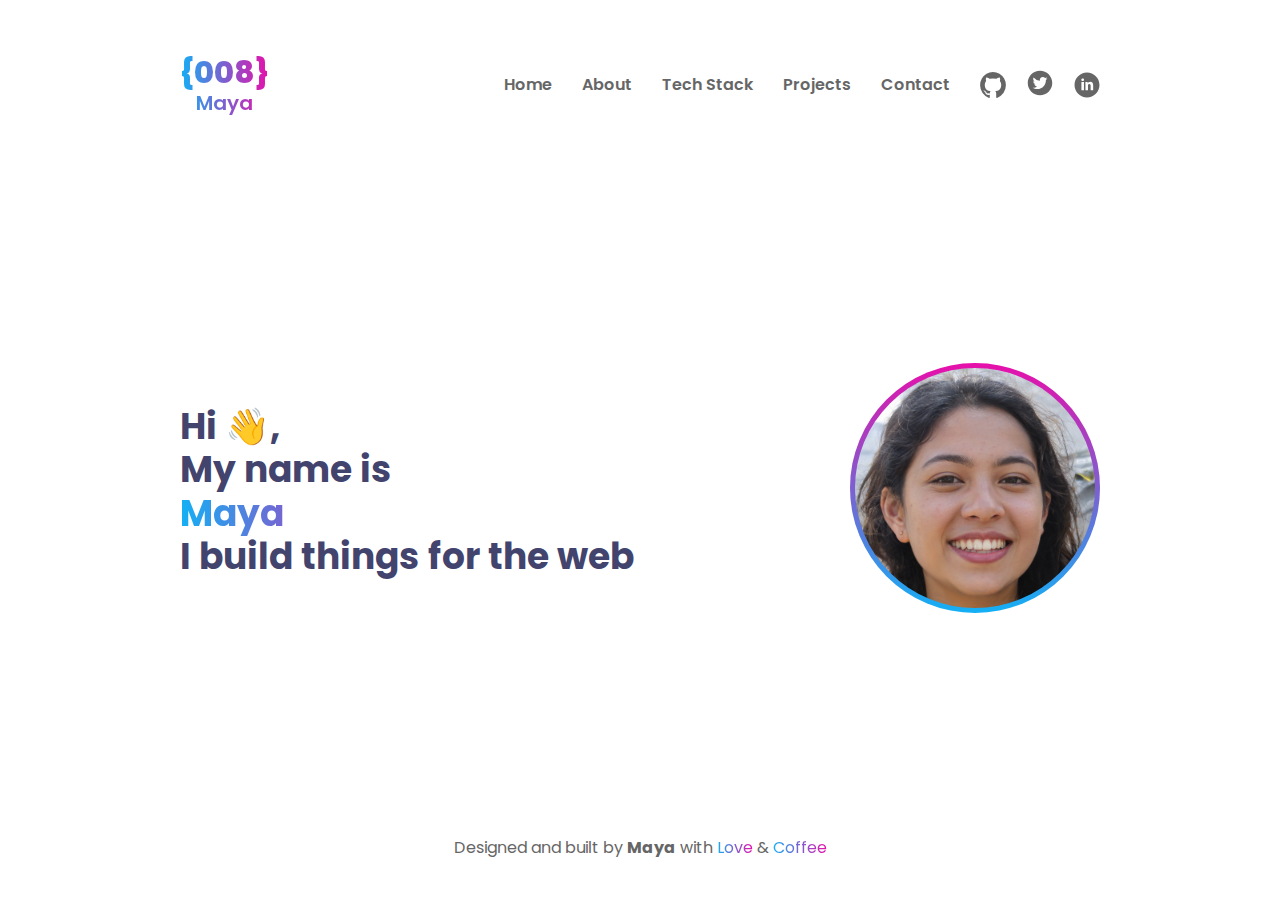
==== commit 444a4ff4: "rename and restructure CSS classes and variables" ====
--- a/index.html
+++ b/index.html
@@ -48,7 +48,7 @@
     <h1 class="page-home__title">
       Hi 👋,<br>
       My name is<br>
-      <span class="gradient-text">Maya</span><br>
+      <span class="text-gradient--blue-purple">Maya</span><br>
       I build things for the web
     </h1>
     <!-- Profile image -->
@@ -59,7 +59,7 @@
 
   <!-- Footer -->
   <footer class="footer">
-    <p>Designed and built by <strong>Maya</strong> with <span class="gradient-text">Love</span> & <span class="gradient-text">Coffee</span></p>
+    <p>Designed and built by <strong>Maya</strong> with <span class="text-gradient">Love</span> & <span class="text-gradient">Coffee</span></p>
   </footer>
 </body>
 </html>--- a/css/index.css
+++ b/css/index.css
@@ -44,7 +44,6 @@
 .header {
   padding: 1rem;
   text-align: center;
-  color: var(--header-text);
 }
 
 .header__nav {
@@ -70,15 +69,18 @@
 }
 
 .header__nav-socials .icon-twitter_circle {
+  /* Twitter icon is different size than the others, might do a better fix later */
   font-size: 1.1em;
 }
 
 .header__nav a {
+  color: var(--header-nav-link);
   font-weight: 600;
   text-decoration: none;
 }
 
 .header__nav a:hover {
+  color: var(--header-nav-link-hover);
   text-decoration: underline;
   text-underline-offset: 4px;
 }
@@ -94,7 +96,6 @@
 }
 
 .header__logo {
-  font-size: rem;
   text-align: left;
 }
 
@@ -109,6 +110,7 @@
 
 .page-content {
   flex: 1;
+  width: 100%;
   padding: 4rem;
 }
 
@@ -143,7 +145,7 @@
   flex-direction: column;
   justify-content: center;
   align-items: center;
-  background: var(--gradient);
+  background: var(--logo-gradient);
   background-clip: text;
   -webkit-text-fill-color: transparent;
 }
@@ -166,8 +168,6 @@
 
 .profile-img {
   --border-width: 5px;
-  display: flex;
-  align-items: center;
   position: relative;
   max-width: 200px;
   border-radius: 50%;
@@ -183,28 +183,29 @@
   position: absolute;
   top: 0; bottom: 0; left: 0; right: 0;
   z-index: -1;
+  aspect-ratio: 1 / 1;
   margin: calc(var(--border-width) * -1);
   border-radius: inherit;
-  background: var(--gradient);
+  background: var(--gradient-blue-pink-yt);
 }
 
 /* Jobs list */
 
-.job-list {
+.list {
   margin: 2rem 0;
   list-style: none;
 }
 
-.job-list__item {
+.list__item {
   margin-bottom: 2.5rem;
   padding-bottom: 2.5rem;
   display: flex;
   flex-wrap: wrap;
   gap: 1rem;
-  border-bottom: 2px solid var(--job-list-item-border);
-}
-
-.job-list__title {
+  border-bottom: 2px solid var(--list-item-border);
+}
+
+.list__title {
   flex: 100%;
   padding: 0;
   font-weight: 500;
@@ -216,12 +217,12 @@
   gap: 1rem;
 }
 
-.job-list__detail {
+.list__detail {
   font-size: 1.3rem;
-  color: var(--job-list-detail-text);
-}
-
-.job-list__detail:last-child {
+  color: var(--list-detail-text);
+}
+
+.list__date:last-child {
   margin-left: auto;
 }
 
@@ -254,6 +255,7 @@
   border-radius: 15px;
   min-width: 300px;
   overflow: hidden;
+  background: var(--card-bg);
   box-shadow:
     0px 0px 100px var(--card-shadow),
     0px 0px 10px var(--card-shadow);
@@ -312,13 +314,74 @@
 
 /* Utilities ------------------------------- */
 
-.gradient-text {
-  background: var(--gradient);
+.text-gradient {
+  background: var(--gradient-blue-pink);
   background-clip: text;
   -webkit-text-fill-color: transparent;
 }
+
+.text-gradient--blue-purple {
+  background: var(--gradient-blue-purple);
+  background-clip: text;
+  -webkit-text-fill-color: transparent;
+}
+
 /* Media queries --------------------------- */
 
-/* Desktop: Wider than 600px */
-@media screen and (min-width: 600px) {
+/* Desktop: Wider than 810px */
+
+@media screen and (min-width: 810px) {
+  :root {
+    --page-max-width: 1000px;
+    --header-nav-link: light-dark(var(--grey), var(--grey-light));
+    --header-nav-link-hover: light-dark(var(--black), var(--light));
+  }
+
+  .page-content, .header__nav {
+    max-width: var(--page-max-width);
+    margin: 0 auto;
+  }
+
+  .header__nav {
+    padding: 4rem;
+    flex-direction: row;
+    justify-content: center;
+    align-items: center;
+    gap: 3rem;
+  }
+
+  .header__logo {
+    font-size: 2rem;
+    margin-right: auto;
+  }
+
+  .toggle-menu {
+    display: none;
+  }
+
+  .page-home {
+    display: flex;
+    justify-content: space-between;
+    align-items: center;
+  }
+
+  .profile-img {
+    max-width: 250px;
+  }
+
+  .list__item {
+    gap: 1rem 3rem;
+  }
+
+  .list__detail-container {
+    display: contents;
+  }
+
+  .icon-list {
+    margin: 6rem 0;
+  }
+
+  .card {
+    min-width: 220px;
+  }
 }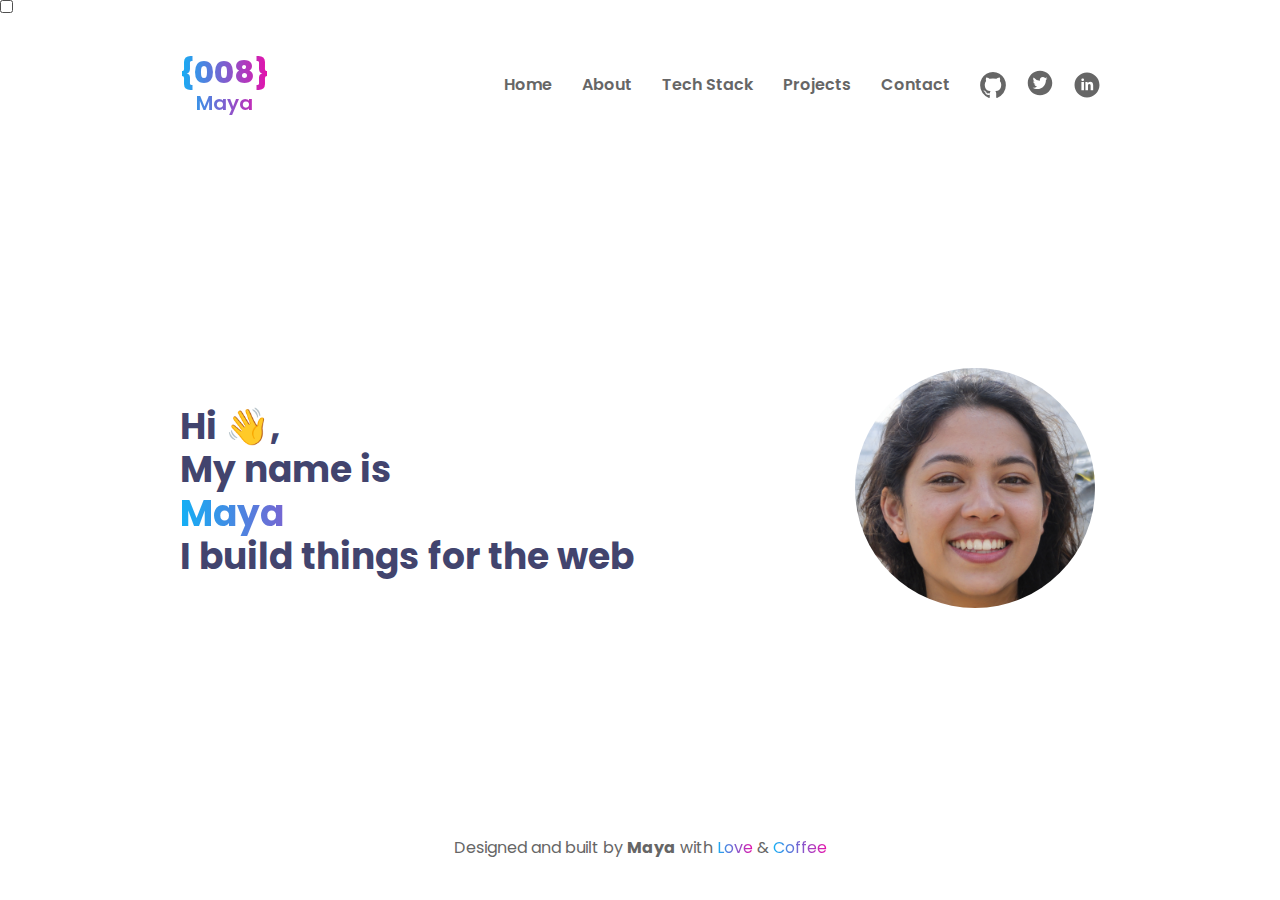
==== commit f9d4bcbc: "restructure dark mode to toggle from a checkbox" ====
--- a/index.html
+++ b/index.html
@@ -13,53 +13,56 @@
   <link rel="stylesheet" href="./css/index.css">
 </head>
 <body>
-  <!-- Header -->
-  <header class="header">
-    <nav class="header__nav">
-      <!-- Logo -->
-      <div class="header__logo">
-        <div class="logo">
-          <a href="index.html">
-            <div class="logo__upper">{008}</div>
-            <div class="logo__lower">Maya</div>
-          </a>
+  <input type="checkbox" class="theme-toggle">
+  <div class="wrapper">
+    <!-- Header -->
+    <header class="header">
+      <nav class="header__nav">
+        <!-- Logo -->
+        <div class="header__logo">
+          <div class="logo">
+            <a href="index.html">
+              <div class="logo__upper">{008}</div>
+              <div class="logo__lower">Maya</div>
+            </a>
+          </div>
         </div>
+        <!-- Navigation -->
+        <div class="toggle-menu" role="button"><i class="icon icon-menu"></i></div>
+        <ul class="header__nav-pages">
+          <li><a href="./index.html">Home</a></li>
+          <li><a href="./pages/about.html">About</a></li>
+          <li><a href="./pages/tech-stack.html">Tech Stack</a></li>
+          <li><a href="./pages/projects.html">Projects</a></li>
+          <li><a href="./pages/contact.html">Contact</a></li>
+        </ul>
+        <ul class="header__nav-socials">
+          <li><a href="#"><i class="icon icon-github"></i></a></li>
+          <li><a href="#"><i class="icon icon-twitter_circle"></i></a></li>
+          <li><a href="#"><i class="icon icon-linkedin_circle"></i></a></li>
+        </ul>
+      </nav>
+    </header>
+
+    <!-- Main -->
+    <main class="page-content page-home">
+      <!-- Page title -->
+      <h1 class="page-home__title">
+        Hi 👋,<br>
+        My name is<br>
+        <span class="text-gradient--blue-purple">Maya</span><br>
+        I build things for the web
+      </h1>
+      <!-- Profile image -->
+      <div class="profile-img">
+        <img src="./img/profile-img.png" alt="Profile image">
       </div>
-      <!-- Navigation -->
-      <div class="toggle-menu" role="button"><i class="icon icon-menu"></i></div>
-      <ul class="header__nav-pages">
-        <li><a href="./index.html">Home</a></li>
-        <li><a href="./pages/about.html">About</a></li>
-        <li><a href="./pages/tech-stack.html">Tech Stack</a></li>
-        <li><a href="./pages/projects.html">Projects</a></li>
-        <li><a href="./pages/contact.html">Contact</a></li>
-      </ul>
-      <ul class="header__nav-socials">
-        <li><a href="#"><i class="icon icon-github"></i></a></li>
-        <li><a href="#"><i class="icon icon-twitter_circle"></i></a></li>
-        <li><a href="#"><i class="icon icon-linkedin_circle"></i></a></li>
-      </ul>
-    </nav>
-  </header>
+    </main>
 
-  <!-- Main -->
-   <main class="page-content page-home">
-    <!-- Page title -->
-    <h1 class="page-home__title">
-      Hi 👋,<br>
-      My name is<br>
-      <span class="text-gradient--blue-purple">Maya</span><br>
-      I build things for the web
-    </h1>
-    <!-- Profile image -->
-     <div class="profile-img">
-      <img src="./img/profile-img.png" alt="Profile image">
-     </div>
-  </main>
-
-  <!-- Footer -->
-  <footer class="footer">
-    <p>Designed and built by <strong>Maya</strong> with <span class="text-gradient">Love</span> & <span class="text-gradient">Coffee</span></p>
-  </footer>
+    <!-- Footer -->
+    <footer class="footer">
+      <p>Designed and built by <strong>Maya</strong> with <span class="text-gradient">Love</span> & <span class="text-gradient">Coffee</span></p>
+    </footer>
+  </div>
 </body>
 </html>--- a/css/index.css
+++ b/css/index.css
@@ -3,11 +3,15 @@
 /* Typography --------------------------- */
 
 body {
+  font-family: "Poppins", sans-serif;
+}
+
+.wrapper {
+  height: 100%;
+  display: flex;
+  flex-direction: column;
   background: var(--body-bg);
-  font-family: "Poppins", sans-serif;
   color: var(--body-text);
-  display: flex;
-  flex-direction: column;
 }
 
 p {
@@ -30,11 +34,15 @@
 
 a {
   color: var(--link-text);
+  text-underline-offset: 0.3rem;
+
 }
 
 a:hover {
+  display: inline-block;
   color: var(--link-text-hover);
-  text-decoration: none;
+  text-decoration-color: transparent;
+  text-underline-offset: 0.6rem;
 }
 
 /* Layout --------------------------- */
@@ -68,6 +76,10 @@
   font-size: 1.6em;
 }
 
+.header__nav-socials li:hover .icon {
+  transform: scale(1.4);
+}
+
 .header__nav-socials .icon-twitter_circle {
   /* Twitter icon is different size than the others, might do a better fix later */
   font-size: 1.1em;
@@ -77,6 +89,7 @@
   color: var(--header-nav-link);
   font-weight: 600;
   text-decoration: none;
+  text-underline-offset: 0px;
 }
 
 .header__nav a:hover {
@@ -167,7 +180,7 @@
 https://css-tricks.com/gradient-borders-in-css/ */
 
 .profile-img {
-  --border-width: 5px;
+  --border-width: .5rem;
   position: relative;
   max-width: 200px;
   border-radius: 50%;
@@ -226,18 +239,24 @@
   margin-left: auto;
 }
 
-/* Icon list */
-
-.icon-list {
+/* Icon grid */
+
+.icon-grid {
+  margin: 4rem 0;
+  display: grid;
+  grid-template-columns: 1fr 1fr 1fr 1fr;
   list-style: none;
-  display: flex;
-  flex-wrap: wrap;
   gap: 2rem;
 }
 
-.icon-list__icon {
-  display: flex;
-  font-size: 10rem;
+.icon-grid__icon {
+  display: flex;
+  justify-content: center;
+  font-size: clamp(4rem, 14vw, 10rem);
+}
+
+.icon-grid__icon:hover {
+  transform: scale(1.3);
 }
 
 /* Card */
@@ -257,8 +276,13 @@
   overflow: hidden;
   background: var(--card-bg);
   box-shadow:
-    0px 0px 100px var(--card-shadow),
+    0px 0px 40px var(--card-shadow),
     0px 0px 10px var(--card-shadow);
+}
+
+.card:hover {
+  box-shadow: 0px 0px 10px var(--card-shadow-hover);
+  transform: scale(1.05);
 }
 
 .card__thumbnail {
@@ -326,11 +350,26 @@
   -webkit-text-fill-color: transparent;
 }
 
+/* Dark mode toggle */
+
+.theme-toggle {
+  position: absolute;
+}
+
+/* Transitions & Animations */
+
+a, a:hover,
+.header__nav-socials .icon,
+.icon-grid__icon,
+.card {
+  transition: all .3s;
+}
+
 /* Media queries --------------------------- */
 
 /* Desktop: Wider than 810px */
 
-@media screen and (min-width: 810px) {
+@media screen and (min-width: 830px) {
   :root {
     --page-max-width: 1000px;
     --header-nav-link: light-dark(var(--grey), var(--grey-light));
@@ -377,8 +416,8 @@
     display: contents;
   }
 
-  .icon-list {
-    margin: 6rem 0;
+  .icon-grid {
+    grid-template-columns: 1fr 1fr 1fr 1fr 1fr 1fr;
   }
 
   .card {
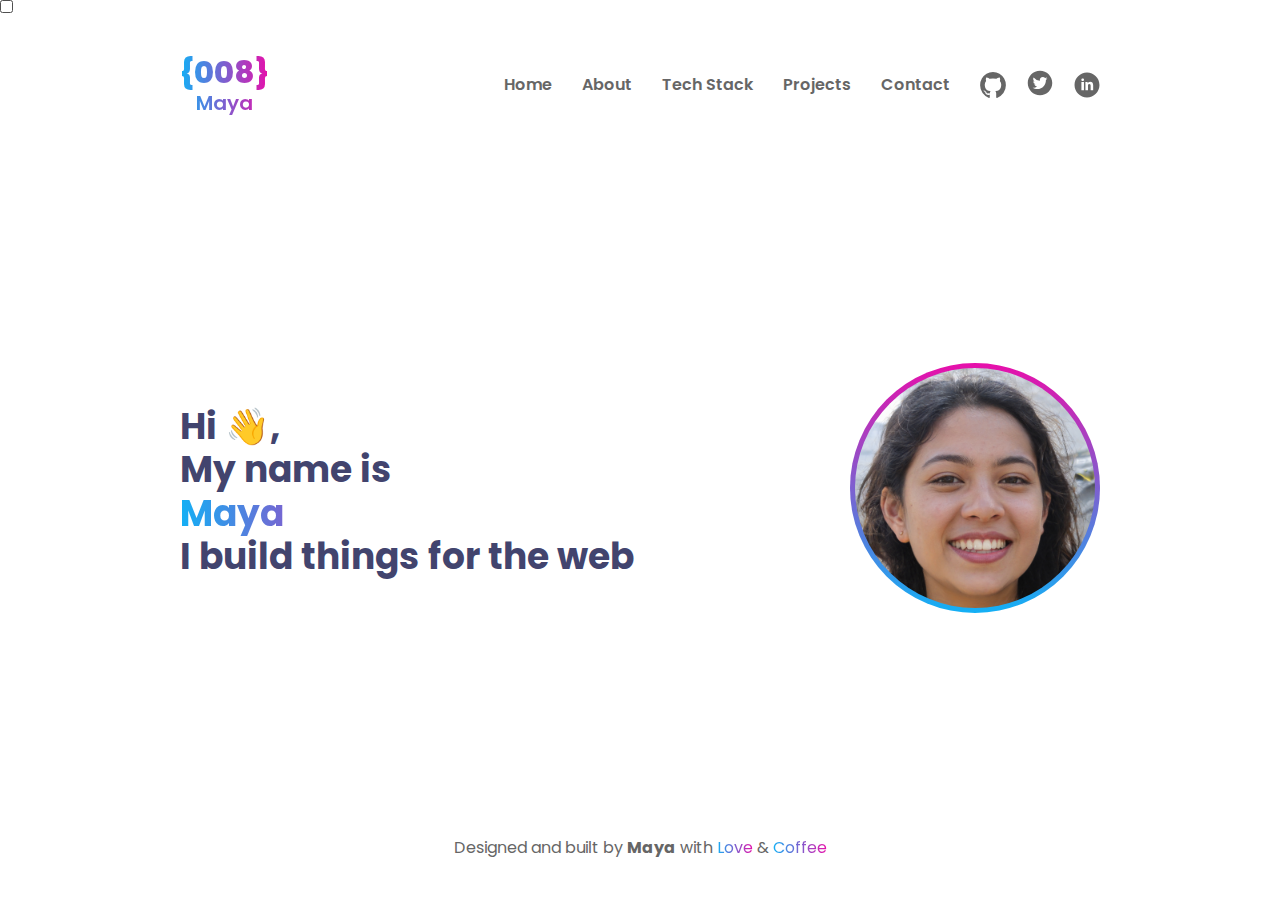
==== commit 2bda9a4b: "fix wrapper height being smaller than its contents" ====
--- a/index.html
+++ b/index.html
@@ -13,7 +13,7 @@
   <link rel="stylesheet" href="./css/index.css">
 </head>
 <body>
-  <input type="checkbox" class="theme-toggle">
+  <input type="checkbox" id="theme-toggle">
   <div class="wrapper">
     <!-- Header -->
     <header class="header">
--- a/css/index.css
+++ b/css/index.css
@@ -7,11 +7,13 @@
 }
 
 .wrapper {
-  height: 100%;
+  position: relative;
+  min-height: 100%;
   display: flex;
   flex-direction: column;
   background: var(--body-bg);
   color: var(--body-text);
+  z-index: 0;
 }
 
 p {
@@ -191,7 +193,7 @@
   border-radius: inherit;
 }
 
-.profile-img::after {
+.profile-img::before {
   content: '';
   position: absolute;
   top: 0; bottom: 0; left: 0; right: 0;
@@ -336,6 +338,13 @@
   border-radius: 100px;
 }
 
+/* Dark mode toggle */
+
+#theme-toggle {
+  position: absolute;
+  z-index: 2;
+}
+
 /* Utilities ------------------------------- */
 
 .text-gradient {
@@ -348,12 +357,6 @@
   background: var(--gradient-blue-purple);
   background-clip: text;
   -webkit-text-fill-color: transparent;
-}
-
-/* Dark mode toggle */
-
-.theme-toggle {
-  position: absolute;
 }
 
 /* Transitions & Animations */
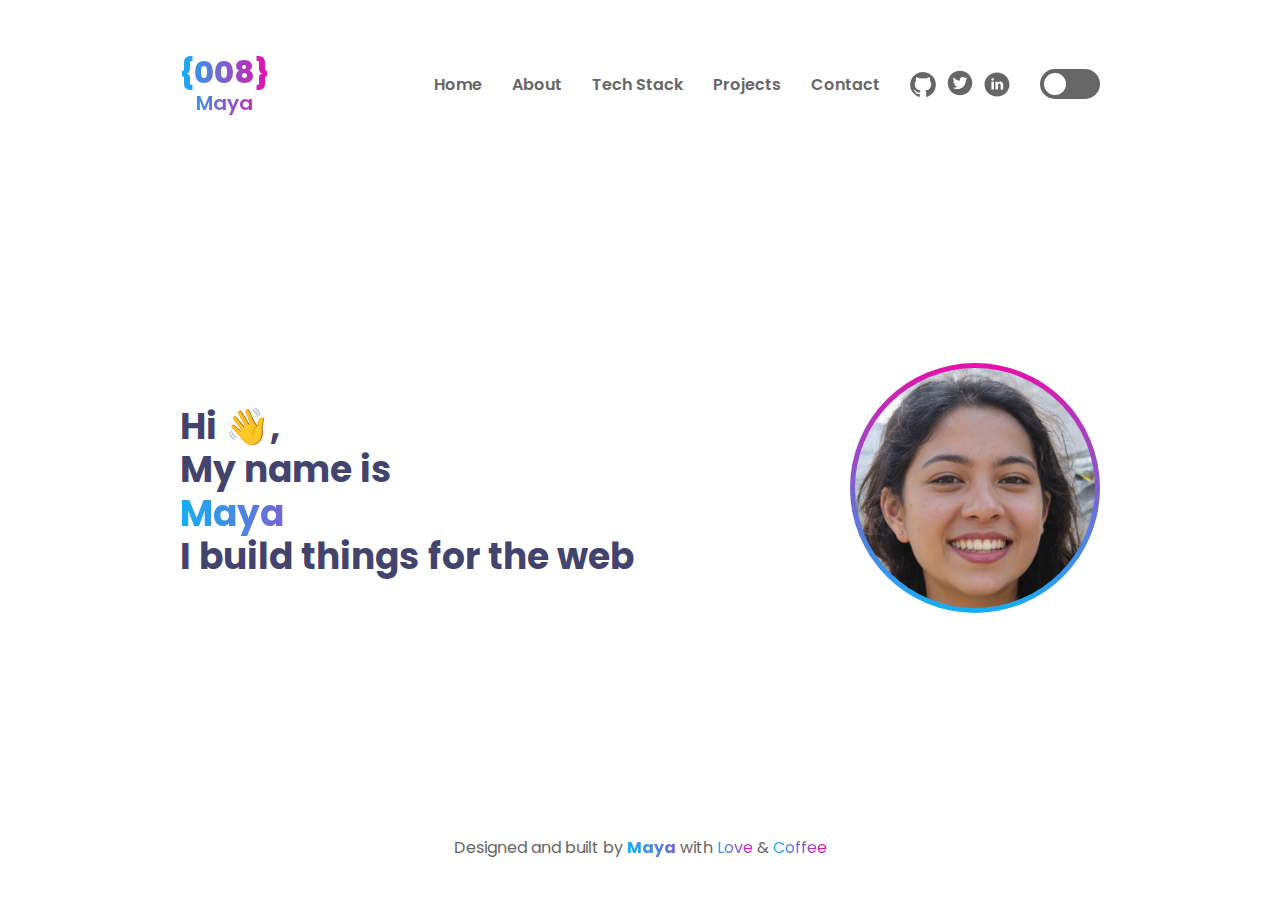
==== commit 352c1404: "add and style dark mode toggle button and make adjustments to dark mode theme" ====
--- a/index.html
+++ b/index.html
@@ -9,7 +9,6 @@
   <link rel="preconnect" href="https://fonts.gstatic.com" crossorigin>
   <link href="https://fonts.googleapis.com/css2?family=Poppins:ital,wght@0,100;0,200;0,300;0,400;0,500;0,600;0,700;0,800;0,900;1,100;1,200;1,300;1,400;1,500;1,600;1,700;1,800;1,900&display=swap" rel="stylesheet">
   <!-- CSS -->
-  <link rel="stylesheet" href="./css/icons.css">
   <link rel="stylesheet" href="./css/index.css">
 </head>
 <body>
@@ -36,11 +35,14 @@
           <li><a href="./pages/projects.html">Projects</a></li>
           <li><a href="./pages/contact.html">Contact</a></li>
         </ul>
-        <ul class="header__nav-socials">
-          <li><a href="#"><i class="icon icon-github"></i></a></li>
-          <li><a href="#"><i class="icon icon-twitter_circle"></i></a></li>
-          <li><a href="#"><i class="icon icon-linkedin_circle"></i></a></li>
-        </ul>
+        <div class="header__container">
+          <ul class="header__nav-socials">
+            <li><a href="#"><i class="icon icon-github"></i></a></li>
+            <li><a href="#"><i class="icon icon-twitter_circle"></i></a></li>
+            <li><a href="#"><i class="icon icon-linkedin_circle"></i></a></li>
+          </ul>
+          <label for="theme-toggle" class="theme-toggle__label" title="Toggle dark mode"></label>
+        </div>
       </nav>
     </header>
 
@@ -61,7 +63,7 @@
 
     <!-- Footer -->
     <footer class="footer">
-      <p>Designed and built by <strong>Maya</strong> with <span class="text-gradient">Love</span> & <span class="text-gradient">Coffee</span></p>
+      <p>Designed and built by <span class="text-gradient--blue-purple"><b>Maya</b></span> with <span class="text-gradient">Love</span> & <span class="text-gradient">Coffee</span></p>
     </footer>
   </div>
 </body>
--- a/css/index.css
+++ b/css/index.css
@@ -1,3 +1,4 @@
+@import "./icons.css";
 @import "./base.css";
 
 /* Typography --------------------------- */
@@ -47,6 +48,7 @@
   text-underline-offset: 0.6rem;
 }
 
+
 /* Layout --------------------------- */
 
 /* Header */
@@ -63,19 +65,25 @@
   gap: 1rem;
 }
 
+.header__container {
+  padding: 1.6rem;
+  display: flex;
+  justify-content: center;
+  align-items: baseline;
+  gap: 2rem;
+}
+
 .header__nav-pages {
   display: contents;
   list-style: none;
 }
 
 .header__nav-socials {
-  display: flex;
-  justify-content: space-evenly;
-  align-items: center;
-  gap: 2rem;
+  display: contents;
   list-style: none;
   margin-top: 1rem;
   font-size: 1.6em;
+
 }
 
 .header__nav-socials li:hover .icon {
@@ -149,6 +157,7 @@
 .page-contact__email-link:hover {
   text-decoration: 2px underline var(--email-link-hover);
 }
+
 
 /* Elements --------------------------- */
 
@@ -204,7 +213,7 @@
   background: var(--gradient-blue-pink-yt);
 }
 
-/* Jobs list */
+/* List */
 
 .list {
   margin: 2rem 0;
@@ -342,7 +351,36 @@
 
 #theme-toggle {
   position: absolute;
-  z-index: 2;
+  height: 1px;
+  width: 1px;
+  overflow: hidden;
+  clip: rect(1px, 1px, 1px, 1px);
+}
+
+.theme-toggle__label {
+  position: relative;
+  height: 3rem;
+  width: 6rem;
+  background: var(--toggle-bg);
+  border: 2px solid var(--toggle-border);
+  border-radius: 5rem;
+  cursor: pointer;
+}
+
+.theme-toggle__label::after {
+  content: "";
+  position: absolute;
+  left: 0;
+  height: 100%;
+  aspect-ratio: 1 / 1;
+  background-color: var(--toggle-button);
+  border: 2px solid var(--toggle-button-border);
+  border-radius: 50%;
+}
+
+#theme-toggle:checked ~ .wrapper .theme-toggle__label::after {
+  right: 0;
+  left: auto;
 }
 
 /* Utilities ------------------------------- */
@@ -362,21 +400,34 @@
 /* Transitions & Animations */
 
 a, a:hover,
-.header__nav-socials .icon,
 .icon-grid__icon,
 .card {
   transition: all .3s;
 }
 
+.wrapper {
+  transition: background .3s;
+}
+
+.header__nav-socials .icon {
+  transition: transform .2s;
+
+}
+
 /* Media queries --------------------------- */
 
-/* Desktop: Wider than 810px */
-
-@media screen and (min-width: 830px) {
+/* Desktop: Wider than 896px */
+
+@media screen and (min-width: 896px) {
   :root {
     --page-max-width: 1000px;
-    --header-nav-link: light-dark(var(--grey), var(--grey-light));
-    --header-nav-link-hover: light-dark(var(--black), var(--light));
+    --header-nav-link: var(--grey);
+    --header-nav-link-hover: var(--black);
+
+    --toggle-bg:             var(--grey);
+    --toggle-border:         var(--grey);
+    --toggle-button:         var(--light);
+    --toggle-button-border:  var(--grey);
   }
 
   .page-content, .header__nav {
@@ -392,6 +443,15 @@
     gap: 3rem;
   }
 
+  .header__container {
+    display: contents;
+  }
+
+  .header__nav-socials {
+    display: flex;
+    gap: 1rem;
+  }
+
   .header__logo {
     font-size: 2rem;
     margin-right: auto;
@@ -399,6 +459,10 @@
 
   .toggle-menu {
     display: none;
+  }
+
+  .theme-toggle__label {
+    margin: 0;
   }
 
   .page-home {
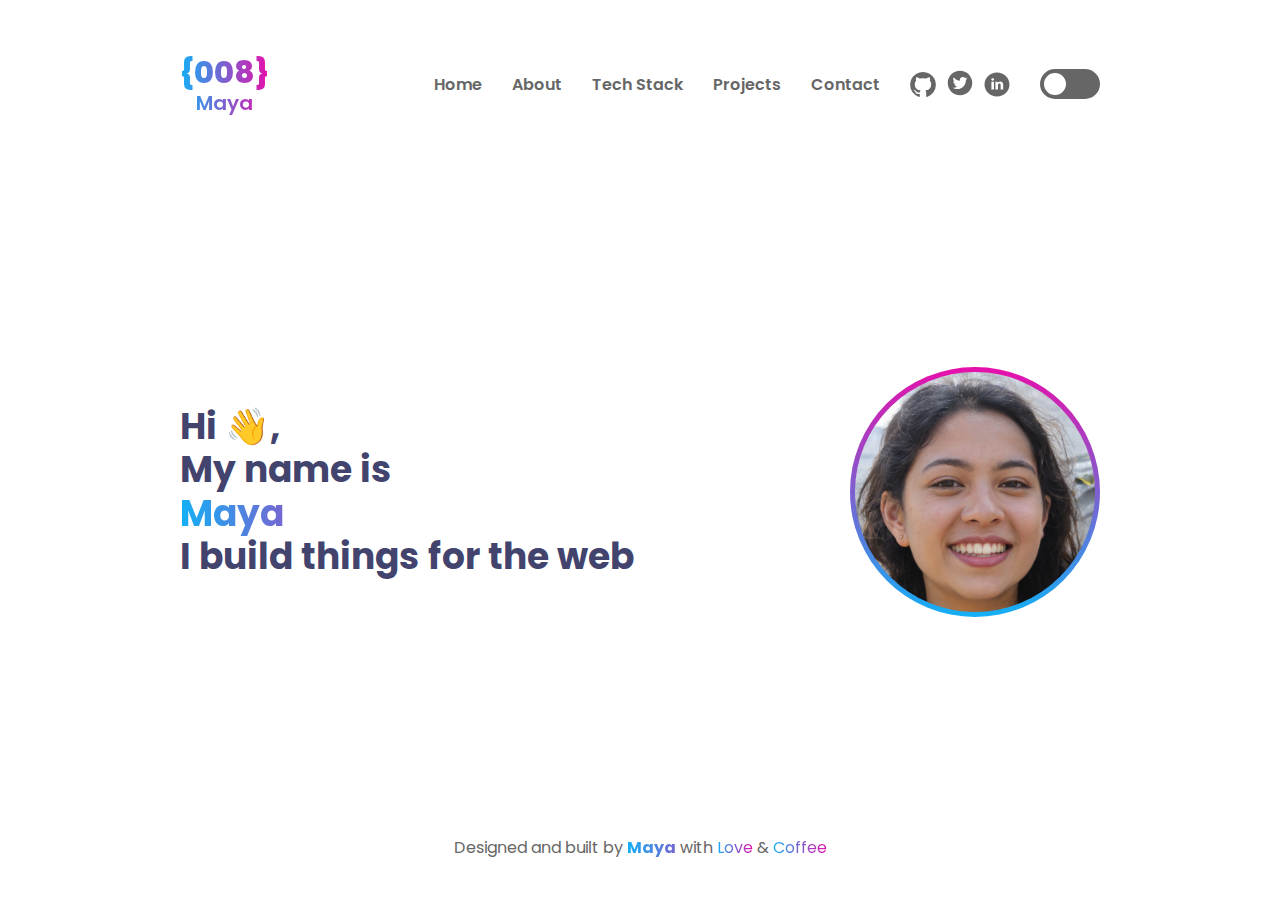
==== commit 721c1a9e: "simplify profile-img gradient border code" ====
--- a/index.html
+++ b/index.html
@@ -56,9 +56,7 @@
         I build things for the web
       </h1>
       <!-- Profile image -->
-      <div class="profile-img">
-        <img src="./img/profile-img.png" alt="Profile image">
-      </div>
+      <img class="profile-img" src="./img/profile-img.png" alt="Profile image">
     </main>
 
     <!-- Footer -->
--- a/css/index.css
+++ b/css/index.css
@@ -191,26 +191,14 @@
 https://css-tricks.com/gradient-borders-in-css/ */
 
 .profile-img {
-  --border-width: .5rem;
-  position: relative;
   max-width: 200px;
+  border: .5rem solid #0000;
   border-radius: 50%;
-  border: solid var(--border-width) transparent;
+  background: var(--gradient-blue-pink-yt) border-box;
 }
 
 .profile-img img {
   border-radius: inherit;
-}
-
-.profile-img::before {
-  content: '';
-  position: absolute;
-  top: 0; bottom: 0; left: 0; right: 0;
-  z-index: -1;
-  aspect-ratio: 1 / 1;
-  margin: calc(var(--border-width) * -1);
-  border-radius: inherit;
-  background: var(--gradient-blue-pink-yt);
 }
 
 /* List */
@@ -379,8 +367,8 @@
 }
 
 #theme-toggle:checked ~ .wrapper .theme-toggle__label::after {
-  right: 0;
-  left: auto;
+  left: 100%;
+  transform: translateX(-100%);
 }
 
 /* Utilities ------------------------------- */
@@ -401,7 +389,8 @@
 
 a, a:hover,
 .icon-grid__icon,
-.card {
+.card,
+.theme-toggle__label::after {
   transition: all .3s;
 }
 
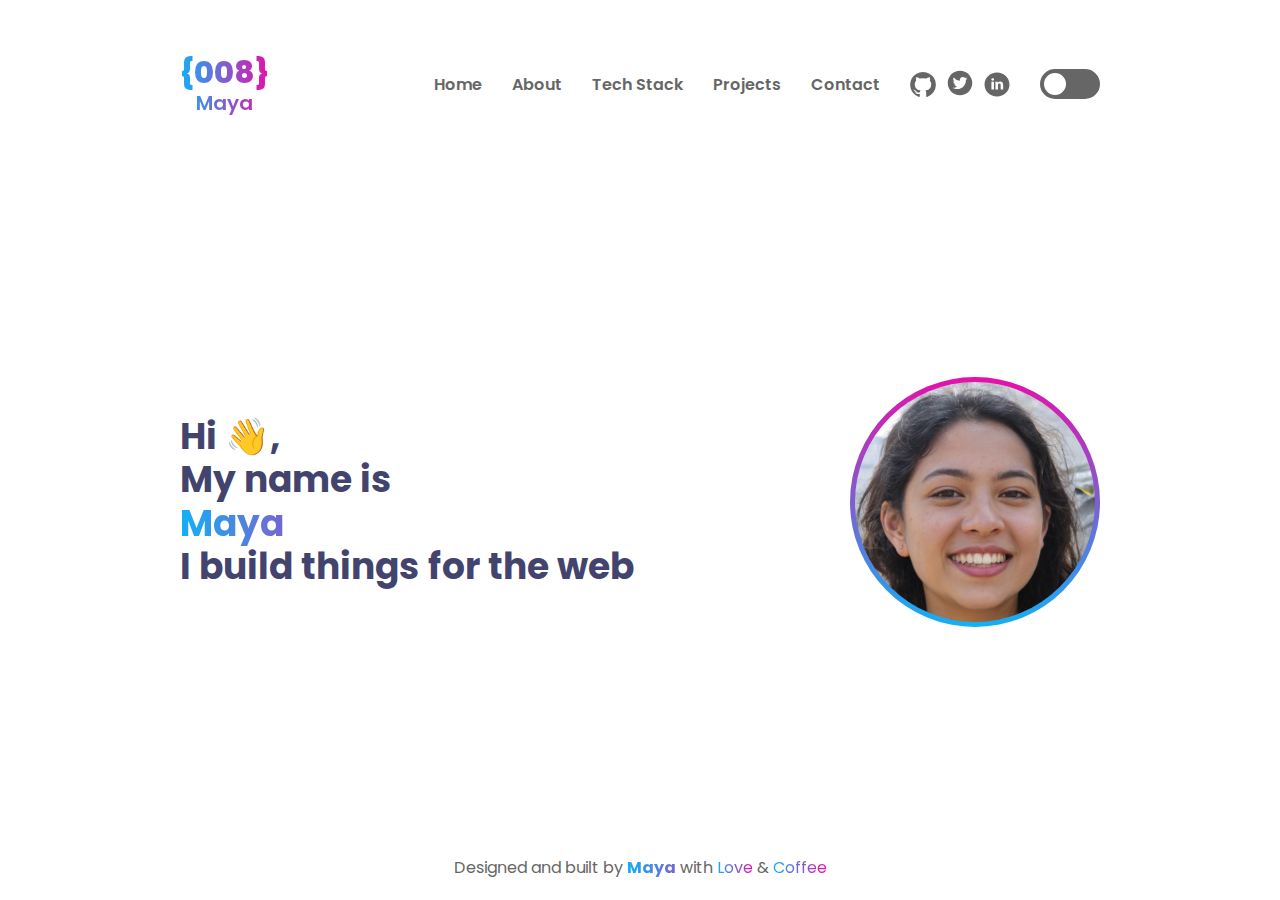
==== commit 57d667f5: "CSS formatting edits" ====
--- a/index.html
+++ b/index.html
@@ -35,8 +35,8 @@
           <li><a href="./pages/projects.html">Projects</a></li>
           <li><a href="./pages/contact.html">Contact</a></li>
         </ul>
-        <div class="header__container">
-          <ul class="header__nav-socials">
+        <div class="header__socials-container">
+          <ul class="header__socials">
             <li><a href="#"><i class="icon icon-github"></i></a></li>
             <li><a href="#"><i class="icon icon-twitter_circle"></i></a></li>
             <li><a href="#"><i class="icon icon-linkedin_circle"></i></a></li>
--- a/css/index.css
+++ b/css/index.css
@@ -7,18 +7,8 @@
   font-family: "Poppins", sans-serif;
 }
 
-.wrapper {
-  position: relative;
-  min-height: 100%;
-  display: flex;
-  flex-direction: column;
-  background: var(--body-bg);
-  color: var(--body-text);
-  z-index: 0;
-}
-
-p {
-  padding-bottom: 2rem;
+p:not(:last-child) {
+  margin-bottom: 2rem;
 }
 
 h1, h2, h3, h4, h5, h6 {
@@ -27,18 +17,12 @@
   line-height: 1;
 }
 
-h1 {
-  font-size: 3.6rem;
-}
-
-h2 {
-  font-size: 3rem;
-}
+h1 { font-size: 3.6rem; }
+h2 { font-size: 3rem; }
 
 a {
   color: var(--link-text);
   text-underline-offset: 0.3rem;
-
 }
 
 a:hover {
@@ -51,6 +35,16 @@
 
 /* Layout --------------------------- */
 
+.wrapper {
+  position: relative;
+  z-index: 0;
+  min-height: 100%;
+  display: flex;
+  flex-direction: column;
+  background: var(--body-bg);
+  color: var(--body-text);
+}
+
 /* Header */
 
 .header {
@@ -65,7 +59,7 @@
   gap: 1rem;
 }
 
-.header__container {
+.header__socials-container {
   padding: 1.6rem;
   display: flex;
   justify-content: center;
@@ -78,7 +72,7 @@
   list-style: none;
 }
 
-.header__nav-socials {
+.header__socials {
   display: contents;
   list-style: none;
   margin-top: 1rem;
@@ -86,11 +80,11 @@
 
 }
 
-.header__nav-socials li:hover .icon {
+.header__socials li:hover .icon {
   transform: scale(1.4);
 }
 
-.header__nav-socials .icon-twitter_circle {
+.header__socials .icon-twitter_circle {
   /* Twitter icon is different size than the others, might do a better fix later */
   font-size: 1.1em;
 }
@@ -187,8 +181,6 @@
 }
 
 /* Profile image */
-/* Gradient border with border-radius solution from:
-https://css-tricks.com/gradient-borders-in-css/ */
 
 .profile-img {
   max-width: 200px;
@@ -220,13 +212,13 @@
 .list__title {
   flex: 100%;
   padding: 0;
-  font-weight: 500;
-  color: var(--heading-3-text);
   display: flex;
   flex-wrap: wrap;
   align-items: center;
   justify-content: space-between;
   gap: 1rem;
+  font-weight: 500;
+  color: var(--heading-3-text);
 }
 
 .list__detail {
@@ -244,13 +236,13 @@
   margin: 4rem 0;
   display: grid;
   grid-template-columns: 1fr 1fr 1fr 1fr;
+  justify-content: center;
+  align-items: center;
+  gap: 2rem;
   list-style: none;
-  gap: 2rem;
 }
 
 .icon-grid__icon {
-  display: flex;
-  justify-content: center;
   font-size: clamp(4rem, 14vw, 10rem);
 }
 
@@ -345,6 +337,13 @@
   clip: rect(1px, 1px, 1px, 1px);
 }
 
+/* Accessability fix:
+Display a border around the "visible" toggle (label) when the real "hidden" toggle is focused */
+#theme-toggle:focus-visible ~ .wrapper .theme-toggle__label {
+  outline: 2px solid var(--focus-outline);
+  outline-offset: 1rem;
+}
+
 .theme-toggle__label {
   position: relative;
   height: 3rem;
@@ -353,6 +352,11 @@
   border: 2px solid var(--toggle-border);
   border-radius: 5rem;
   cursor: pointer;
+}
+
+.theme-toggle__label:hover {
+  background: var(--toggle-bg-hover);
+  border: 2px solid var(--toggle-border-hover);
 }
 
 .theme-toggle__label::after {
@@ -366,6 +370,11 @@
   border-radius: 50%;
 }
 
+.theme-toggle__label:hover::after {
+  background-color: var(--toggle-button-hover);
+  border: 2px solid var(--toggle-button-border-hover);
+}
+
 #theme-toggle:checked ~ .wrapper .theme-toggle__label::after {
   left: 100%;
   transform: translateX(-100%);
@@ -390,18 +399,14 @@
 a, a:hover,
 .icon-grid__icon,
 .card,
+.theme-toggle__label,
 .theme-toggle__label::after {
   transition: all .3s;
 }
 
-.wrapper {
-  transition: background .3s;
-}
-
-.header__nav-socials .icon {
-  transition: transform .2s;
-
-}
+.wrapper { transition: background .3s; }
+
+.header__socials .icon { transition: transform .2s; }
 
 /* Media queries --------------------------- */
 
@@ -409,14 +414,17 @@
 
 @media screen and (min-width: 896px) {
   :root {
-    --page-max-width: 1000px;
-    --header-nav-link: var(--grey);
-    --header-nav-link-hover: var(--black);
-
-    --toggle-bg:             var(--grey);
-    --toggle-border:         var(--grey);
-    --toggle-button:         var(--light);
-    --toggle-button-border:  var(--grey);
+    --header-nav-link:            var(--grey);
+    --header-nav-link-hover:      var(--black);
+
+    --toggle-bg:                  var(--grey);
+    --toggle-border:              var(--grey);
+    --toggle-button:              var(--light);
+    --toggle-button-border:       var(--grey);
+
+    --toggle-bg-hover:            var(--black);
+    --toggle-border-hover:        var(--black);
+    --toggle-button-border-hover: var(--black);
   }
 
   .page-content, .header__nav {
@@ -432,11 +440,9 @@
     gap: 3rem;
   }
 
-  .header__container {
-    display: contents;
-  }
-
-  .header__nav-socials {
+  .header__socials-container { display: contents; }
+
+  .header__socials {
     display: flex;
     gap: 1rem;
   }
@@ -446,13 +452,9 @@
     margin-right: auto;
   }
 
-  .toggle-menu {
-    display: none;
-  }
-
-  .theme-toggle__label {
-    margin: 0;
-  }
+  .toggle-menu { display: none; }
+
+  .theme-toggle__label { margin: 0; }
 
   .page-home {
     display: flex;
@@ -460,23 +462,13 @@
     align-items: center;
   }
 
-  .profile-img {
-    max-width: 250px;
-  }
-
-  .list__item {
-    gap: 1rem 3rem;
-  }
-
-  .list__detail-container {
-    display: contents;
-  }
-
-  .icon-grid {
-    grid-template-columns: 1fr 1fr 1fr 1fr 1fr 1fr;
-  }
-
-  .card {
-    min-width: 220px;
-  }
+  .profile-img { max-width: 250px; }
+
+  .list__item { gap: 1rem 3rem; }
+
+  .list__detail-container { display: contents; }
+
+  .icon-grid { grid-template-columns: 1fr 1fr 1fr 1fr 1fr 1fr; }
+
+  .card { min-width: 220px; }
 }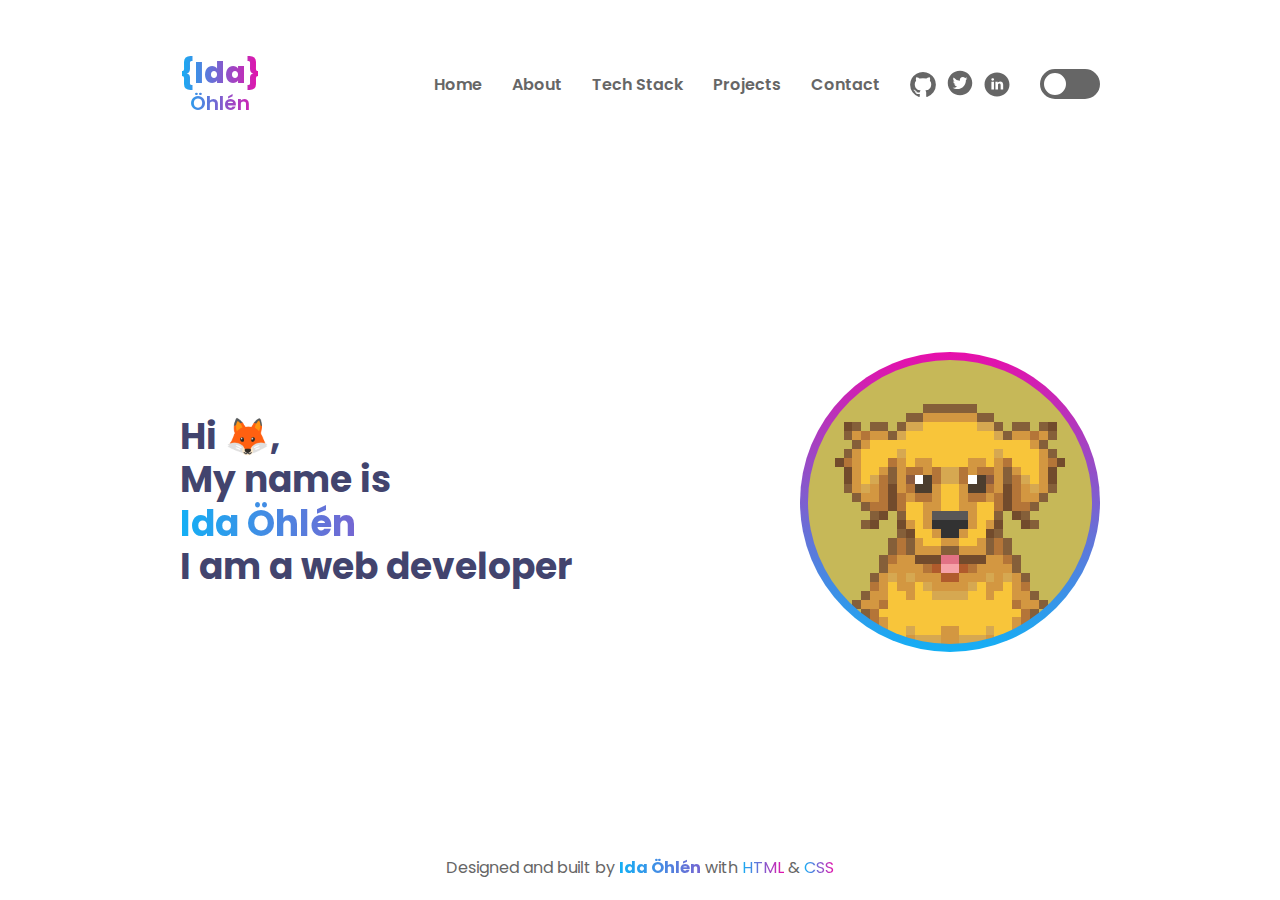
==== commit c35b770e: "Styling adjustments and custom page content" ====
--- a/index.html
+++ b/index.html
@@ -21,8 +21,8 @@
         <div class="header__logo">
           <div class="logo">
             <a href="index.html">
-              <div class="logo__upper">{008}</div>
-              <div class="logo__lower">Maya</div>
+              <div class="logo__upper">{Ida}</div>
+              <div class="logo__lower">Öhlén</div>
             </a>
           </div>
         </div>
@@ -47,21 +47,23 @@
     </header>
 
     <!-- Main -->
-    <main class="page-content page-home">
-      <!-- Page title -->
-      <h1 class="page-home__title">
-        Hi 👋,<br>
-        My name is<br>
-        <span class="text-gradient--blue-purple">Maya</span><br>
-        I build things for the web
-      </h1>
-      <!-- Profile image -->
-      <img class="profile-img" src="./img/profile-img.png" alt="Profile image">
+    <main class="page-container page-home">
+      <div class="page-content">
+        <!-- Page title -->
+        <h1 class="page-home__title">
+          Hi 🦊,<br>
+          My name is<br>
+          <span class="text-gradient--blue-purple">Ida Öhlén</span><br>
+          I am a web developer
+        </h1>
+        <!-- Profile image -->
+        <img class="profile-img" src="./img/profile-img.png" alt="Profile image">
+      </div>
     </main>
 
     <!-- Footer -->
     <footer class="footer">
-      <p>Designed and built by <span class="text-gradient--blue-purple"><b>Maya</b></span> with <span class="text-gradient">Love</span> & <span class="text-gradient">Coffee</span></p>
+      <p>Designed and built by <span class="text-gradient--blue-purple"><b>Ida Öhlén</b></span> with <span class="text-gradient">HTML</span> & <span class="text-gradient">CSS</span></p>
     </footer>
   </div>
 </body>
--- a/css/index.css
+++ b/css/index.css
@@ -64,7 +64,7 @@
   display: flex;
   justify-content: center;
   align-items: baseline;
-  gap: 2rem;
+  gap: 4rem;
 }
 
 .header__nav-pages {
@@ -125,14 +125,23 @@
 
 /* Main / Page content */
 
+.page-container {
+  flex: 1;
+  display: flex;
+  width: 100%;
+}
+
 .page-content {
   flex: 1;
-  width: 100%;
   padding: 4rem;
 }
 
 .page-home__title {
   line-height: 1.2;
+}
+
+.page-about .page-content {
+  max-width: 680px;
 }
 
 .page-contact {
@@ -183,14 +192,14 @@
 /* Profile image */
 
 .profile-img {
-  max-width: 200px;
-  border: .5rem solid #0000;
+  max-width: 280px;
+  border: .8rem solid #0000;
   border-radius: 50%;
   background: var(--gradient-blue-pink-yt) border-box;
 }
 
-.profile-img img {
-  border-radius: inherit;
+img.profile-img {
+  image-rendering: pixelated; /* Ensures low-res pixel art doesn't get blurry */
 }
 
 /* List */
@@ -408,6 +417,7 @@
 
 .header__socials .icon { transition: transform .2s; }
 
+
 /* Media queries --------------------------- */
 
 /* Desktop: Wider than 896px */
@@ -427,7 +437,7 @@
     --toggle-button-border-hover: var(--black);
   }
 
-  .page-content, .header__nav {
+  .page-container, .header__nav {
     max-width: var(--page-max-width);
     margin: 0 auto;
   }
@@ -456,13 +466,13 @@
 
   .theme-toggle__label { margin: 0; }
 
-  .page-home {
+  .page-home .page-content {
     display: flex;
     justify-content: space-between;
     align-items: center;
   }
 
-  .profile-img { max-width: 250px; }
+  .profile-img { max-width: 300px; }
 
   .list__item { gap: 1rem 3rem; }
 
